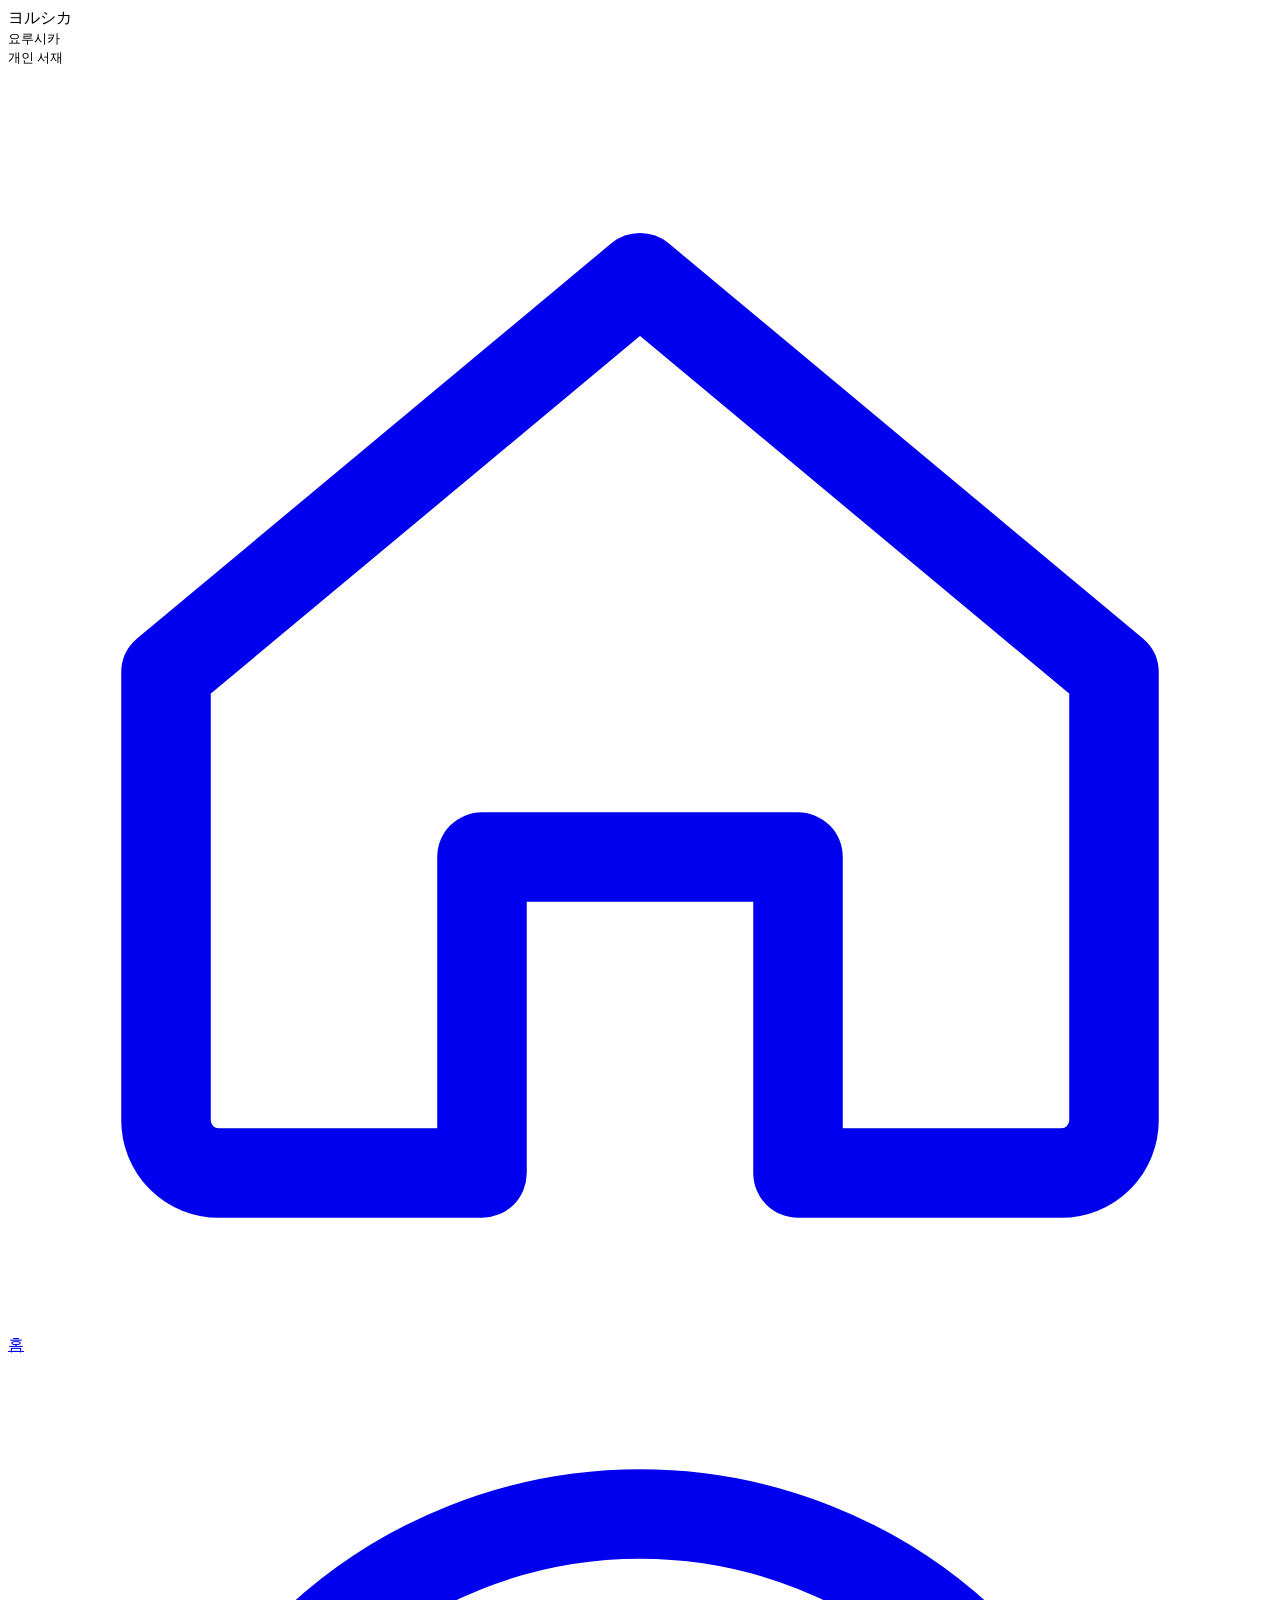
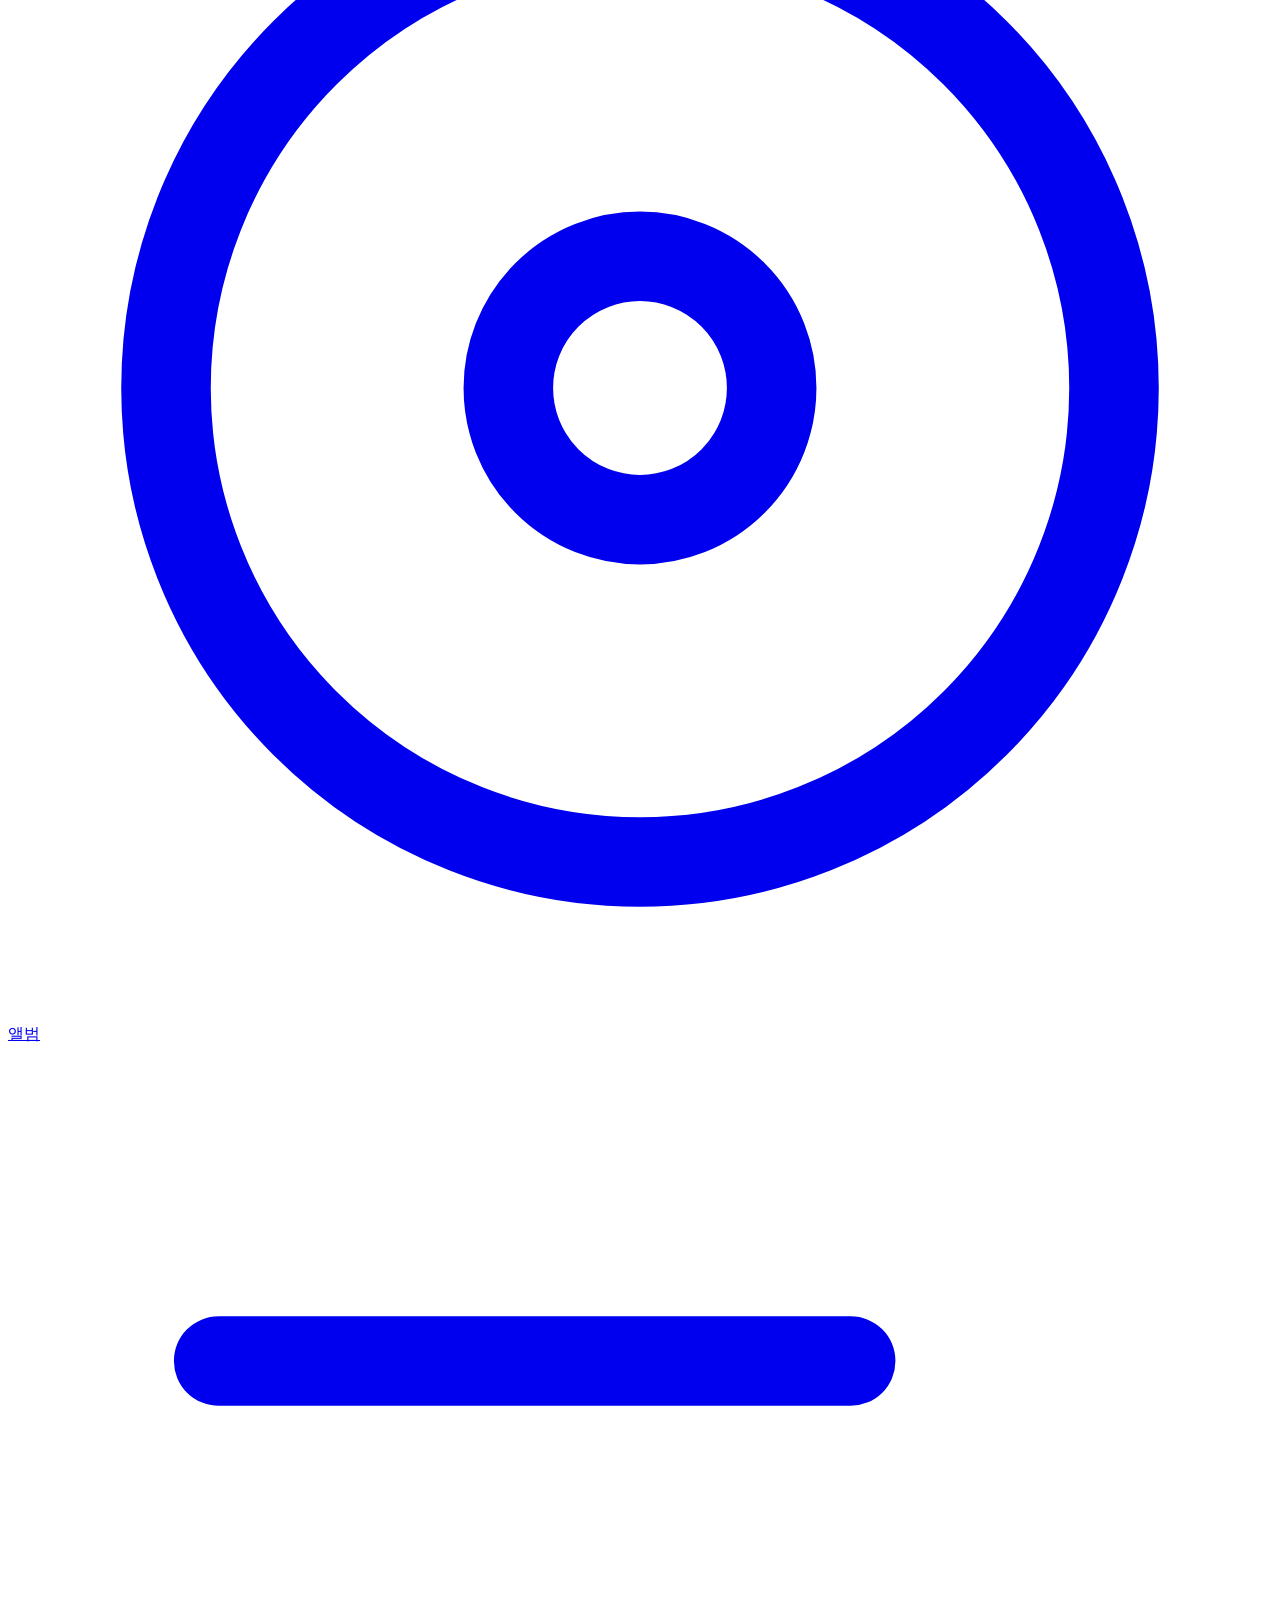
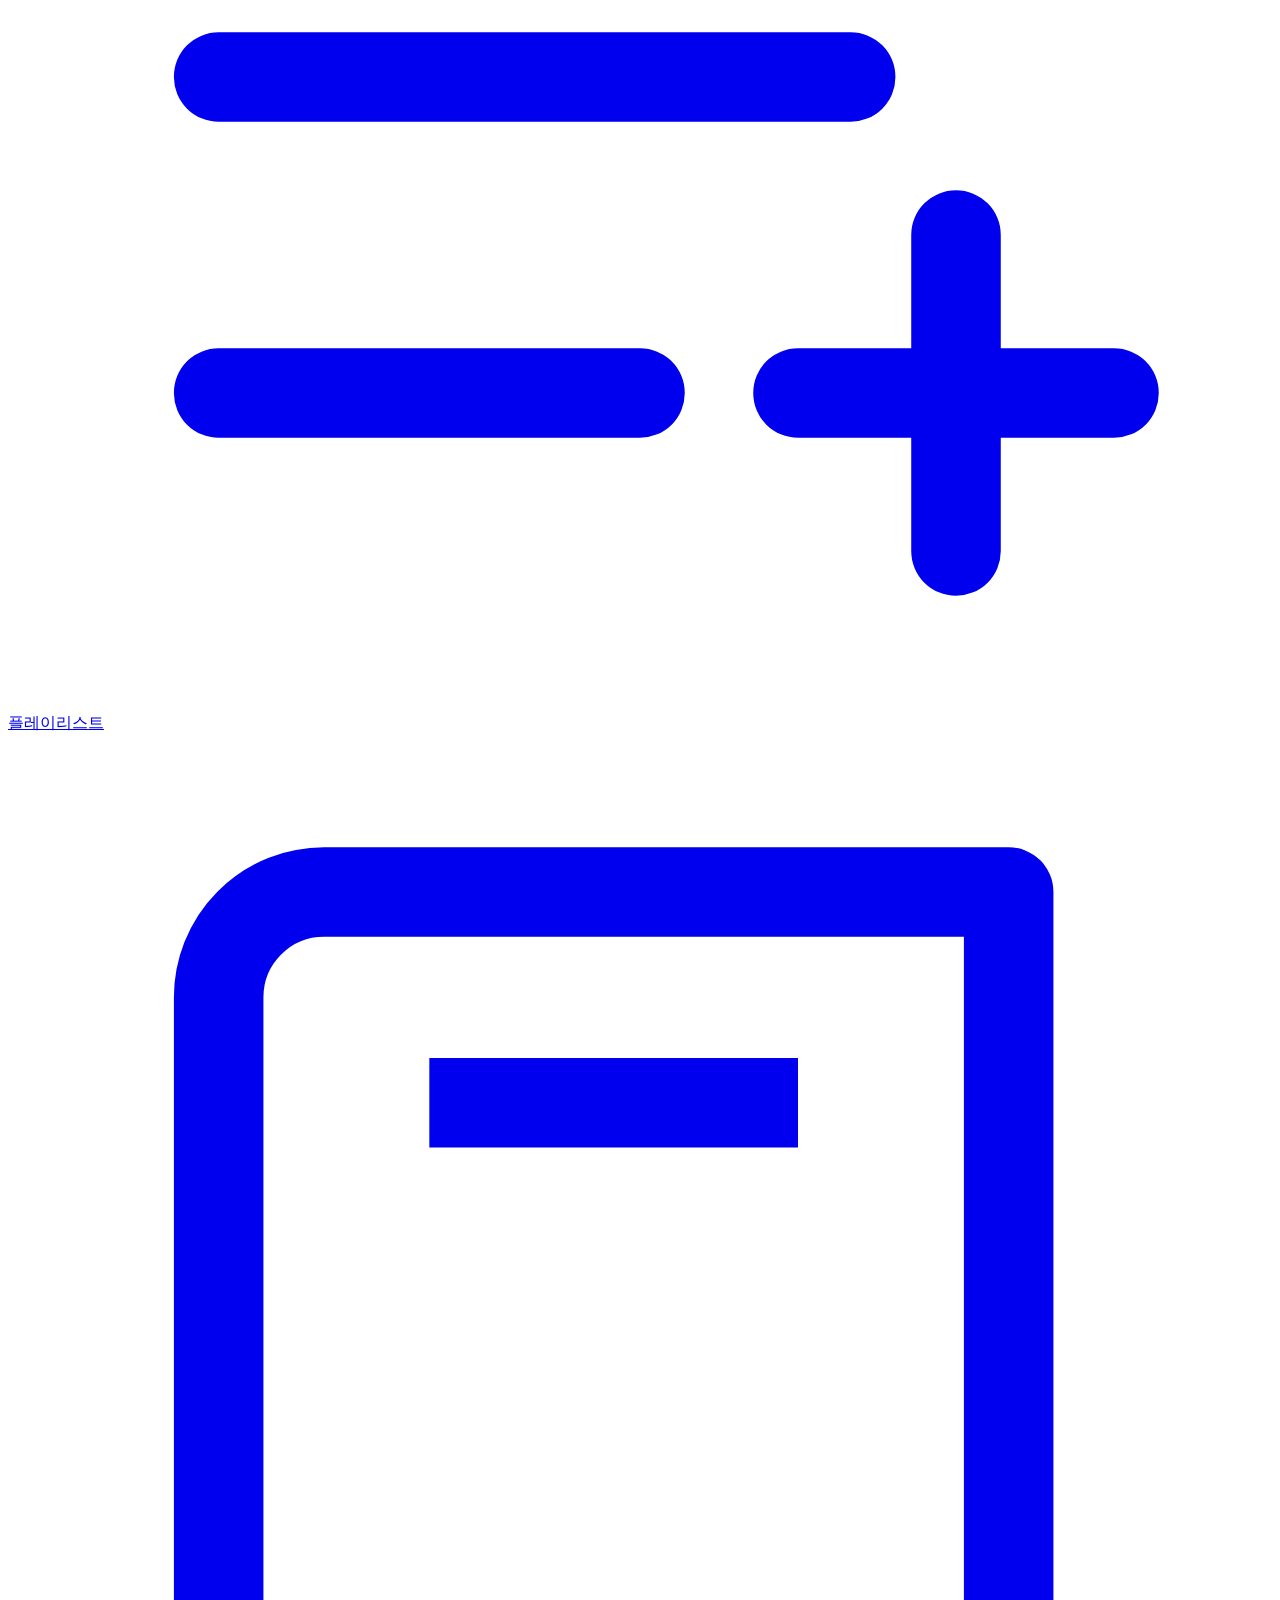
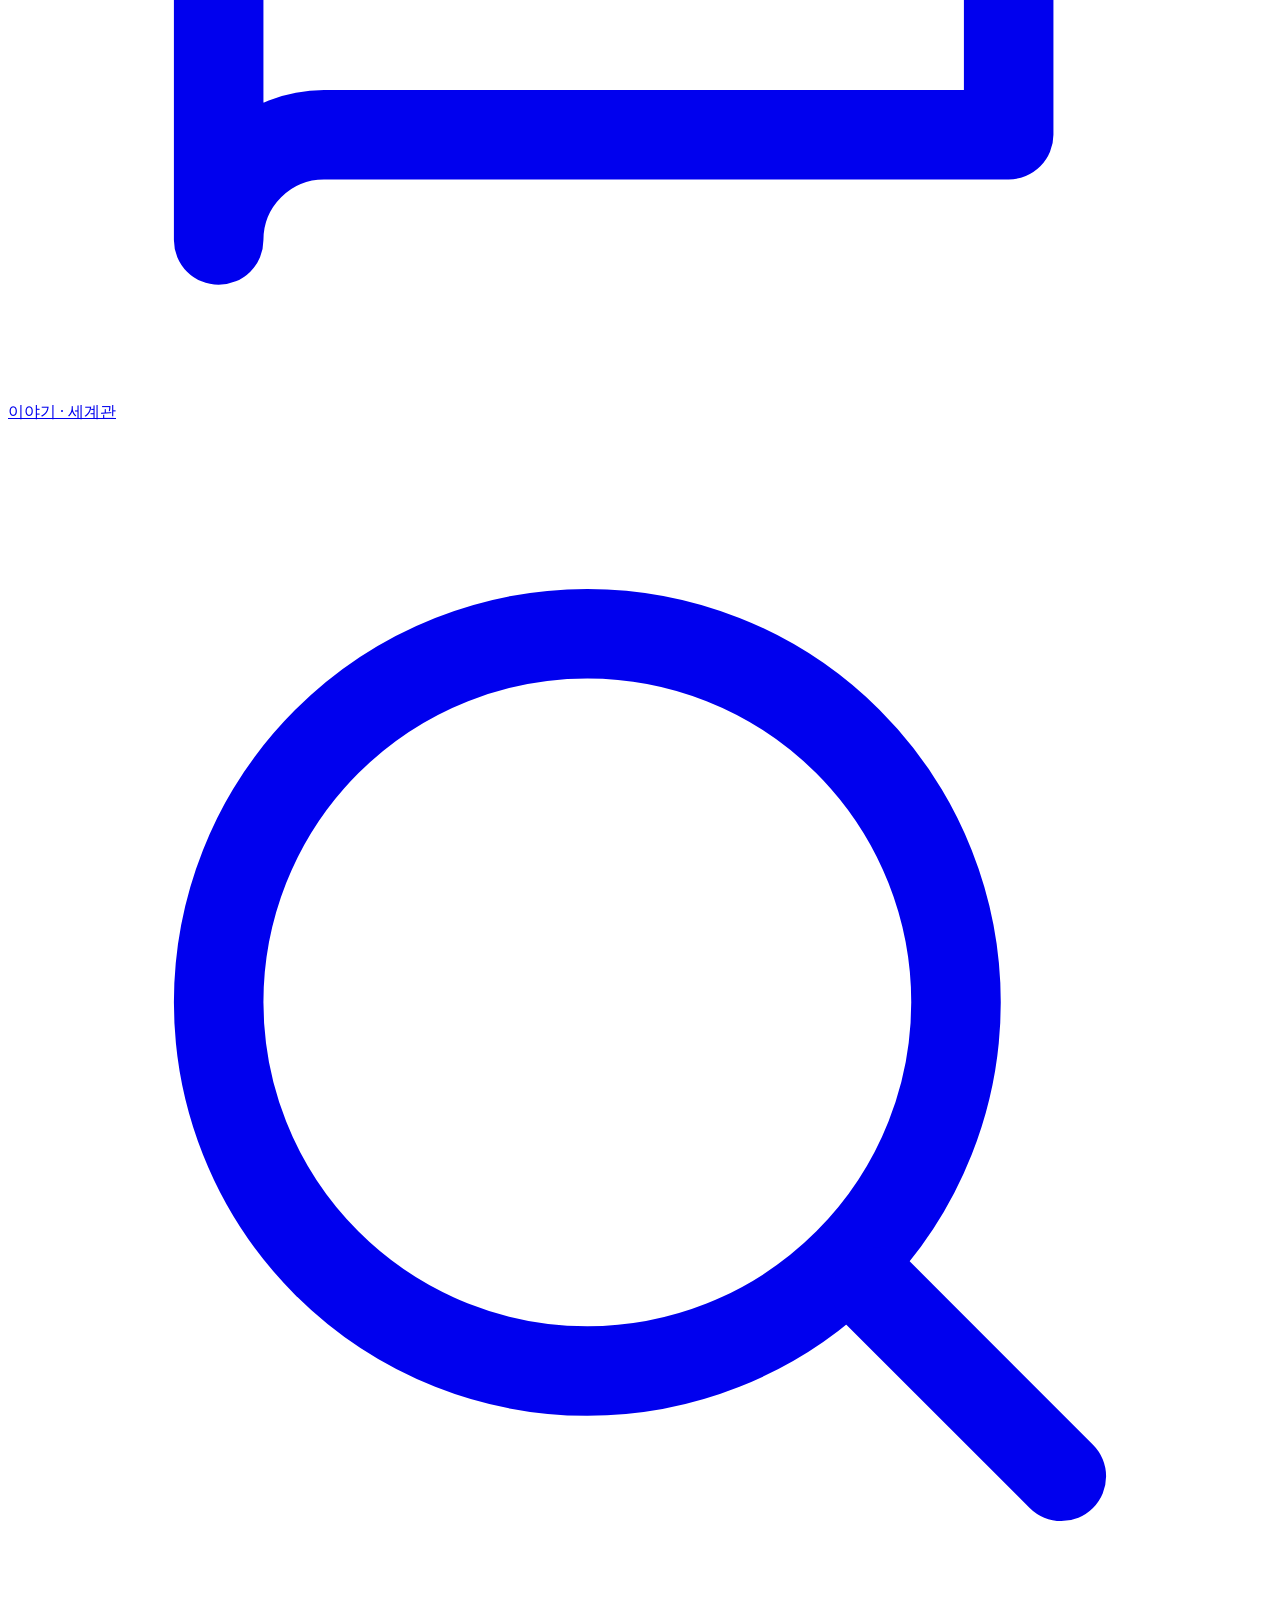
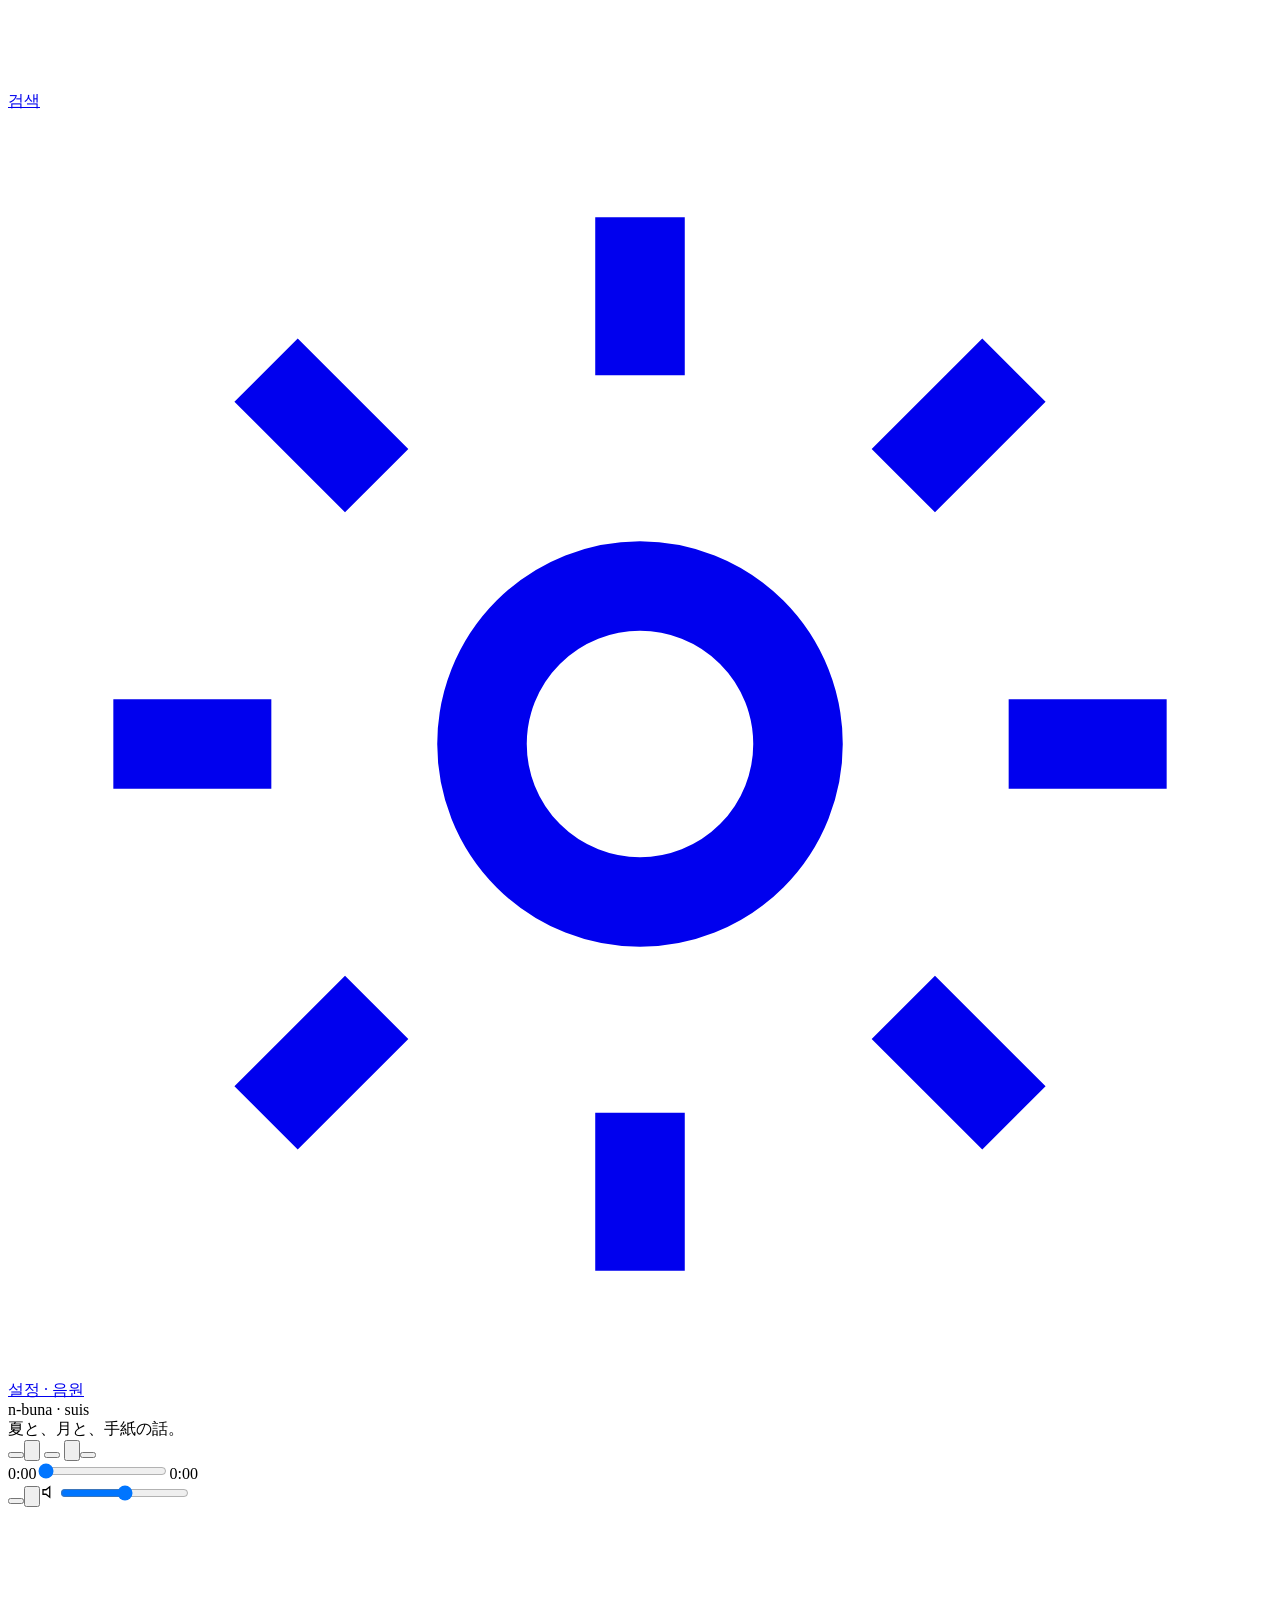
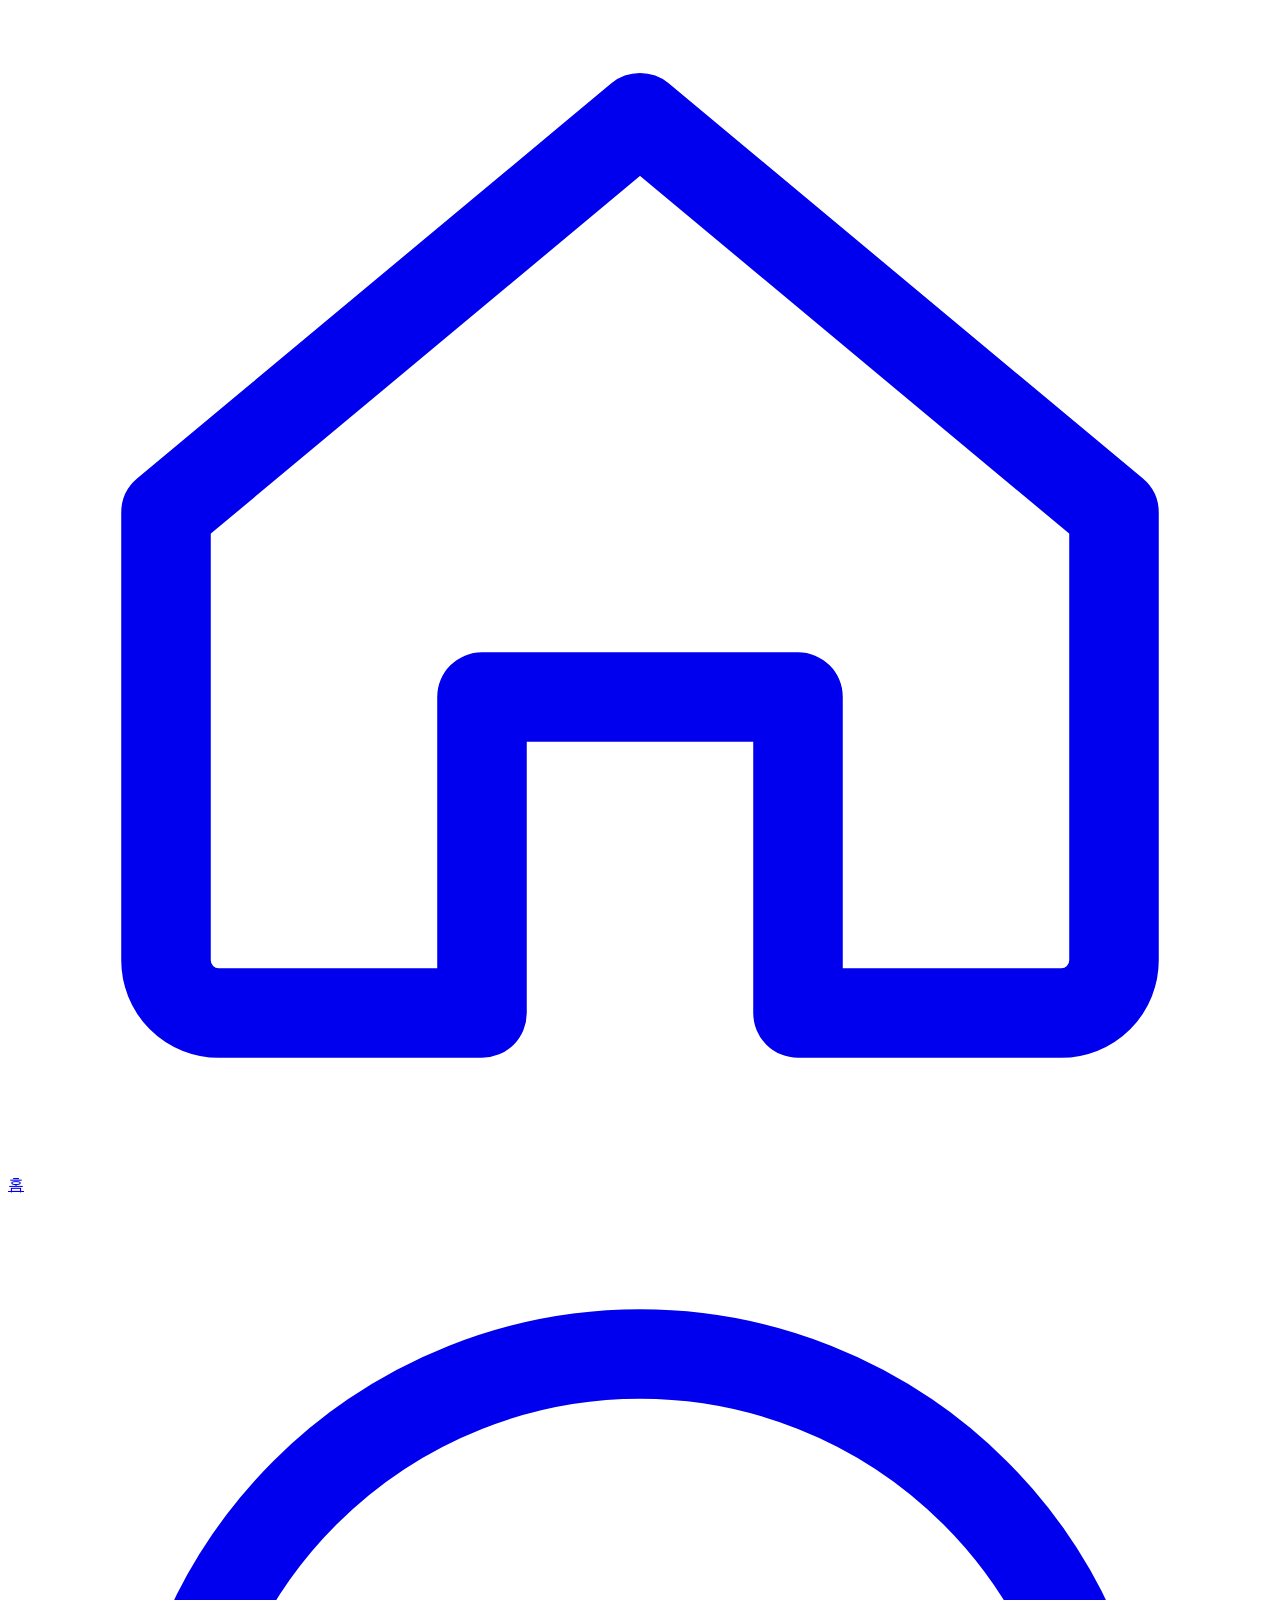
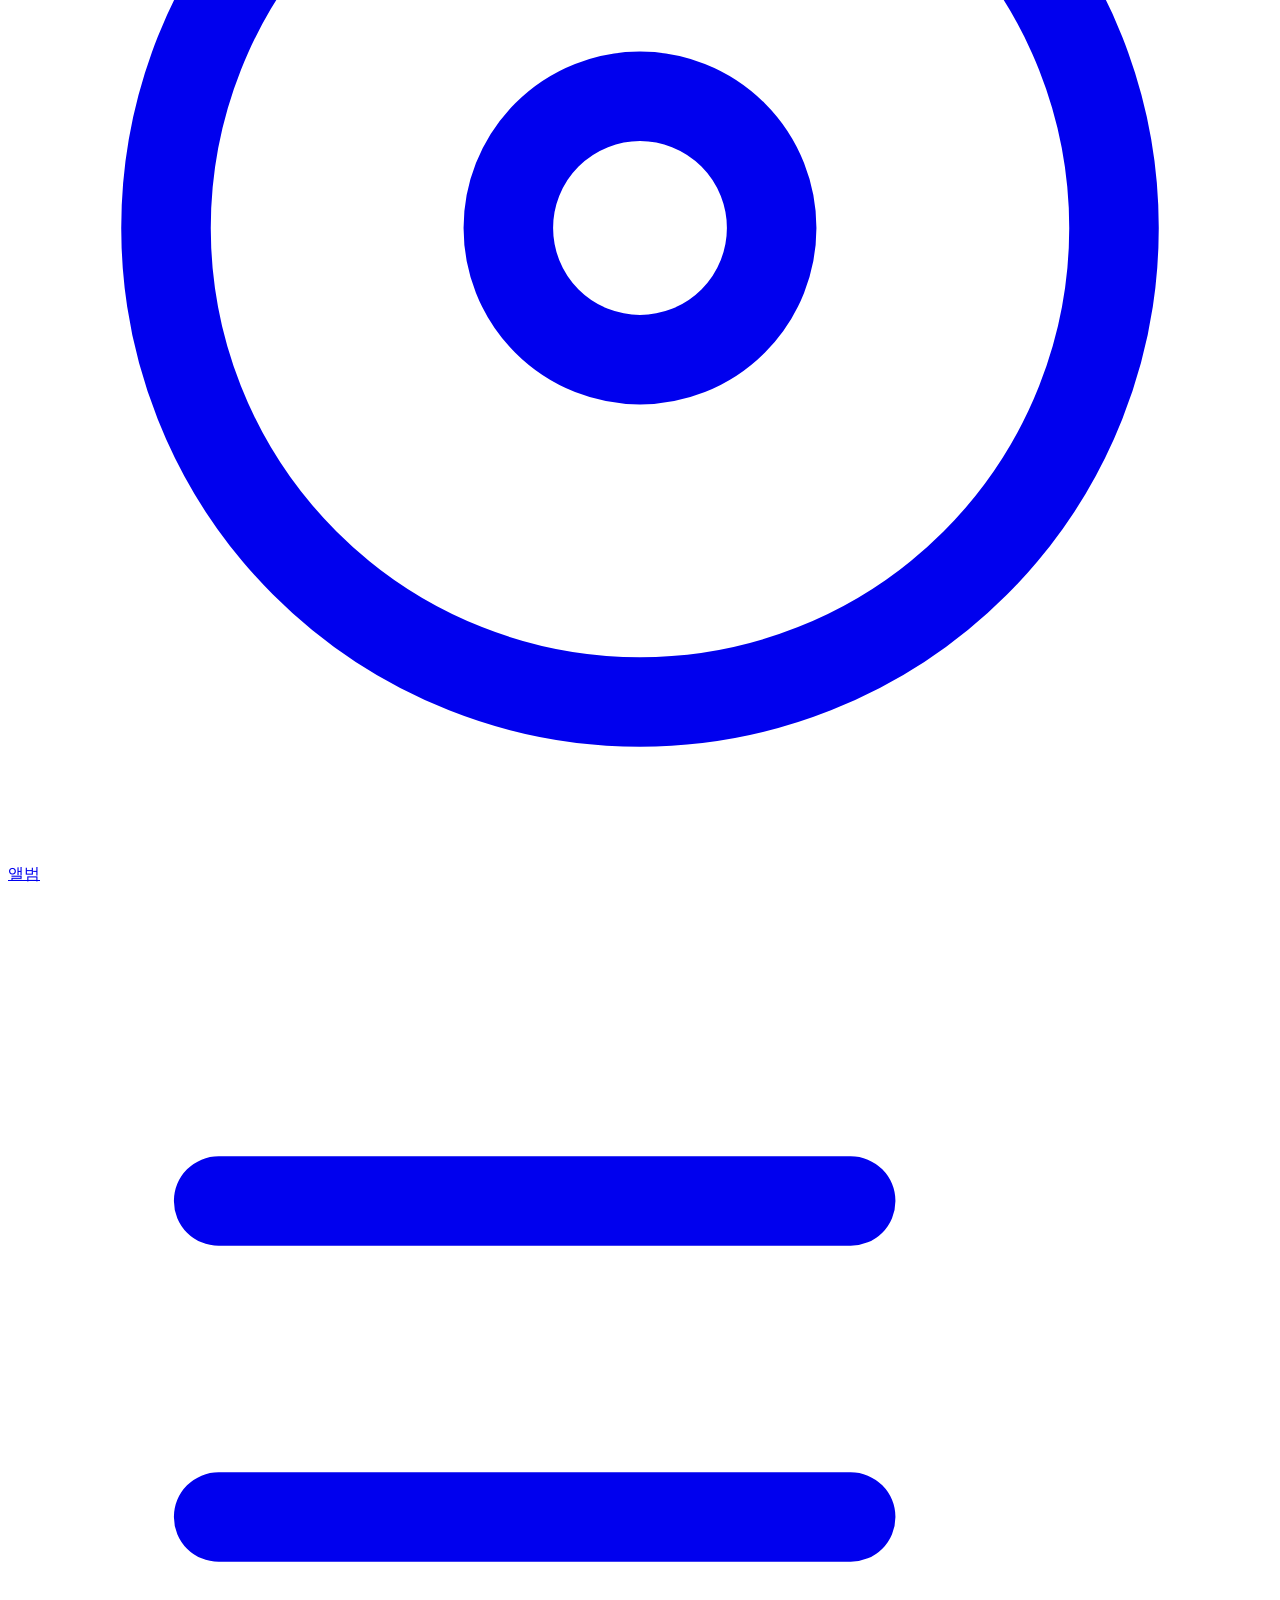
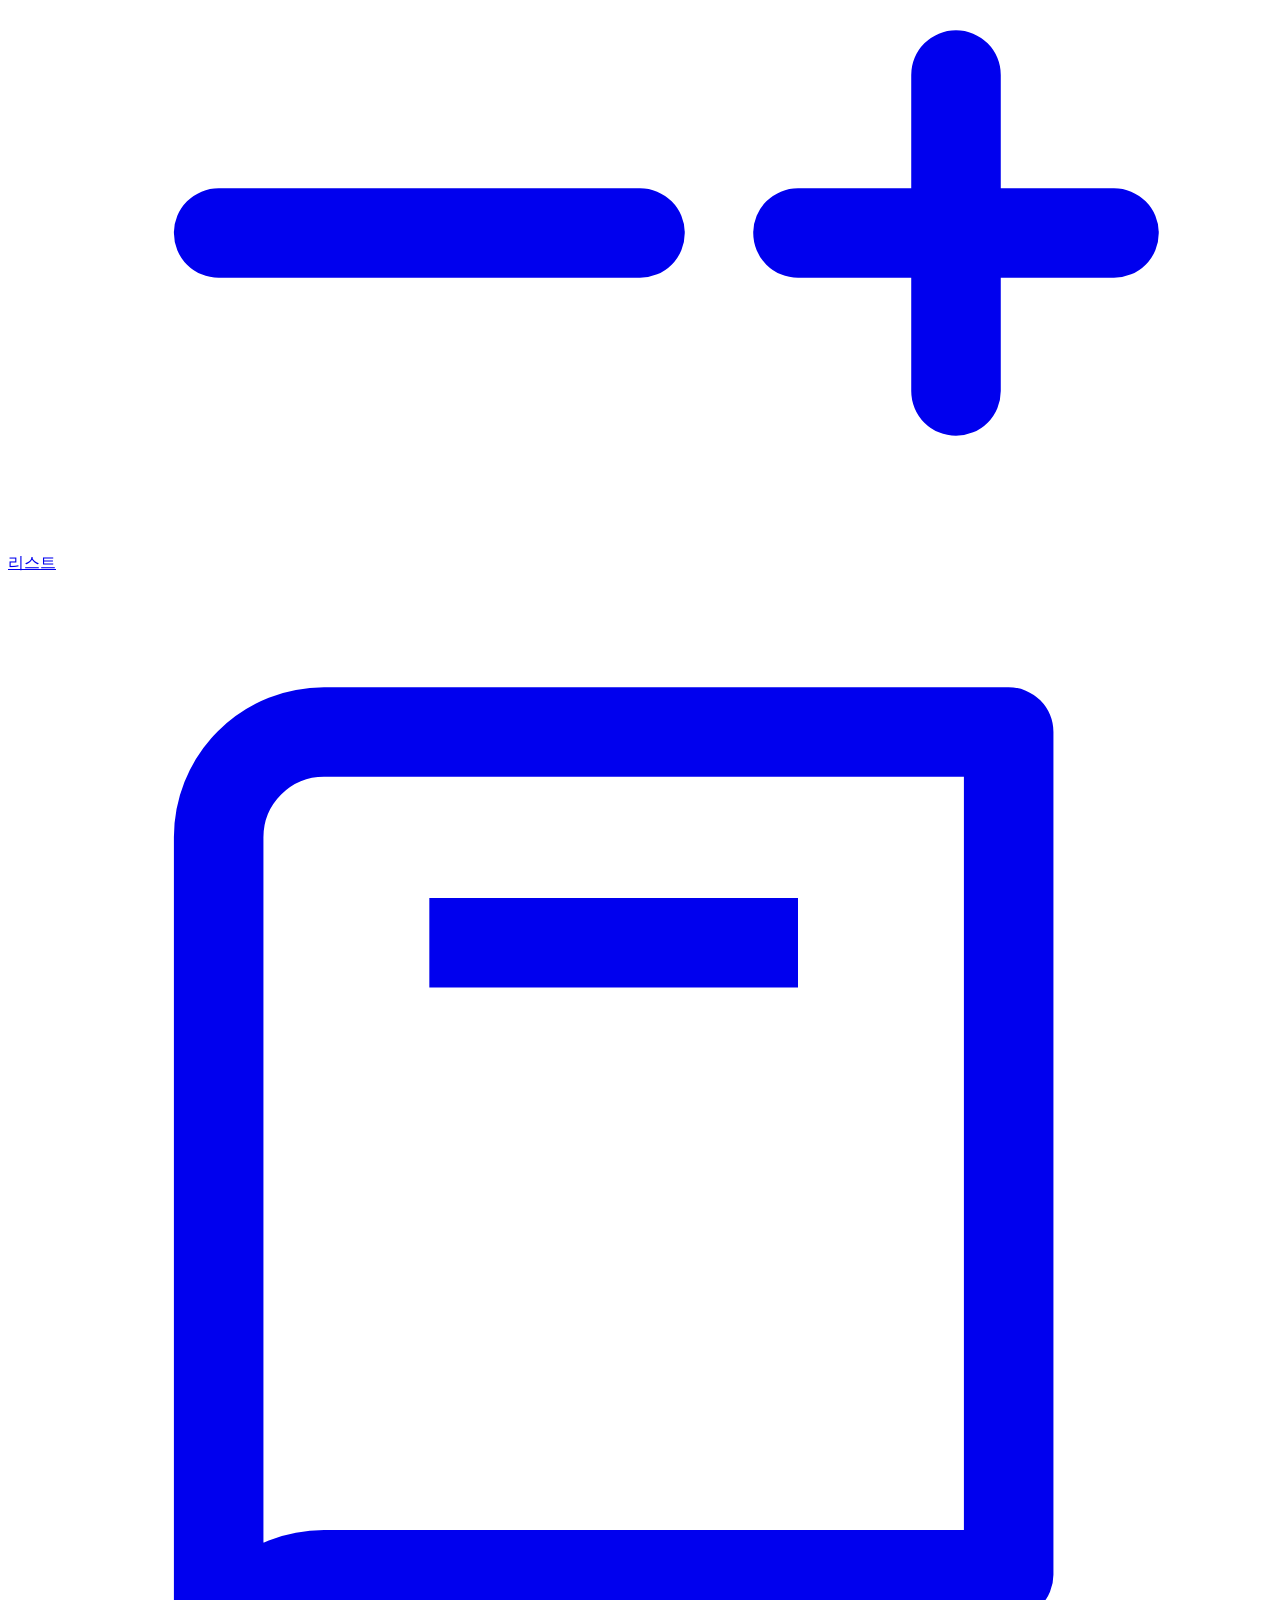
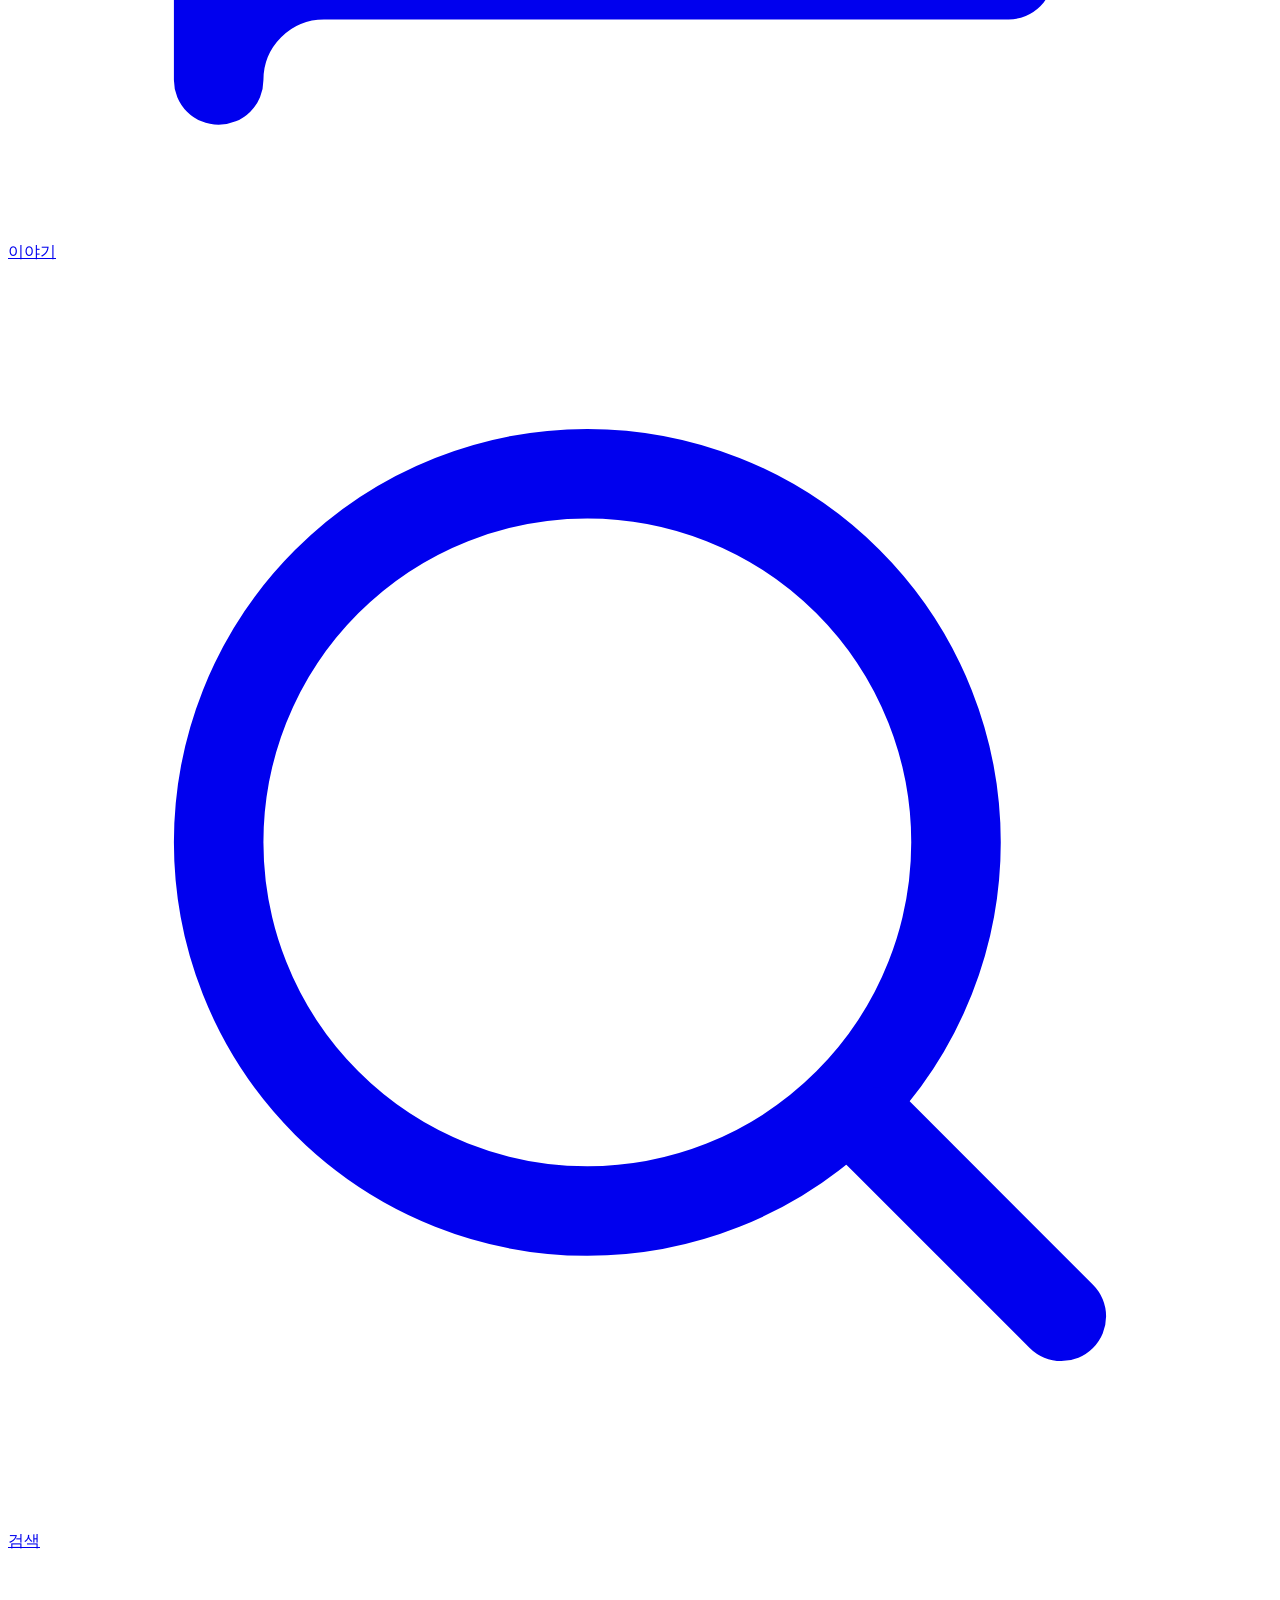
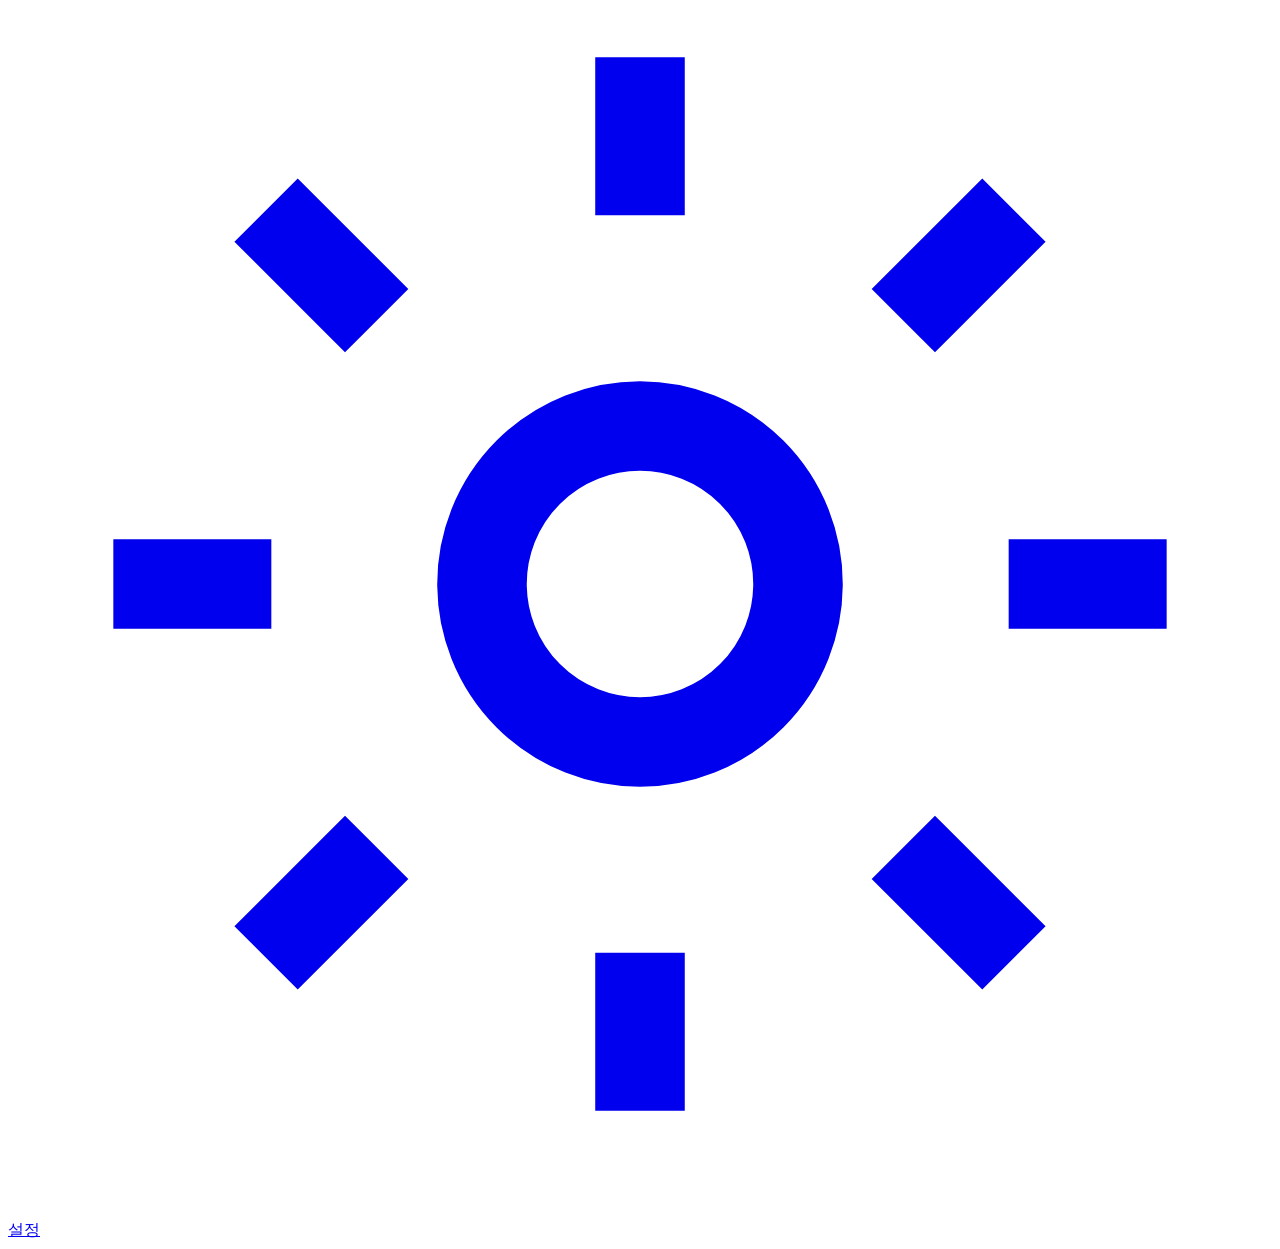
==== src/shell.html @ 055bd558 "요루시카 서재: 웹앱 + 안드로이드 앱 + APK 자동 빌드 - docs/: 웹앱(PWA) — 앨범·가사·싱크·이야기·플레이리스트·신곡 자동 추가·제목 자동 번역 - android" ====
<!DOCTYPE html>
<html lang="ko" data-mode="day">
<head>
<meta charset="utf-8">
<meta name="viewport" content="width=device-width,initial-scale=1,viewport-fit=cover">
<meta name="theme-color" content="#f7f4ec">
<meta name="mobile-web-app-capable" content="yes">
<meta name="apple-mobile-web-app-capable" content="yes">
<title>夜しか — 요루시카 서재</title>
<link rel="manifest" href="manifest.webmanifest">
<link rel="icon" href="icon-192.png">
<link rel="preconnect" href="https://fonts.googleapis.com"><link rel="preconnect" href="https://fonts.gstatic.com" crossorigin>
<link href="https://fonts.googleapis.com/css2?family=Shippori+Mincho:wght@400;600;800&family=Gowun+Batang:wght@400;700&family=Noto+Sans+KR:wght@400;500;700&display=swap" rel="stylesheet">
<style>/*CSS*/</style>
</head>
<body>
<div id="sky"></div>
<div id="app">
  <aside id="side">
    <div class="brand"><div class="v">ヨルシカ</div><small>요루시카<br>개인 서재</small></div>
    <a class="nav" data-nav="home" href="#/home"><svg viewBox="0 0 24 24" fill="none" stroke="currentColor" stroke-width="1.7" stroke-linejoin="round"><path d="M3 11.5 12 4l9 7.5V20a1 1 0 0 1-1 1h-5v-6h-6v6H4a1 1 0 0 1-1-1z"/></svg>홈</a>
    <a class="nav" data-nav="albums" href="#/albums"><svg viewBox="0 0 24 24" fill="none" stroke="currentColor" stroke-width="1.7"><circle cx="12" cy="12" r="9"/><circle cx="12" cy="12" r="2.5"/></svg>앨범</a>
    <a class="nav" data-nav="playlists" href="#/playlists"><svg viewBox="0 0 24 24" fill="none" stroke="currentColor" stroke-width="1.7" stroke-linecap="round"><path d="M4 6h12M4 12h12M4 18h8M18 15v6m-3-3h6"/></svg>플레이리스트</a>
    <a class="nav" data-nav="story" href="#/story"><svg viewBox="0 0 24 24" fill="none" stroke="currentColor" stroke-width="1.7" stroke-linejoin="round"><path d="M4 5a2 2 0 0 1 2-2h13v16H6a2 2 0 0 0-2 2zM4 5v16M8 7h7"/></svg>이야기 · 세계관</a>
    <a class="nav" data-nav="search" href="#/search"><svg viewBox="0 0 24 24" fill="none" stroke="currentColor" stroke-width="1.7" stroke-linecap="round"><circle cx="11" cy="11" r="7"/><path d="m20 20-3.5-3.5"/></svg>검색</a>
    <a class="nav" data-nav="settings" href="#/settings"><svg viewBox="0 0 24 24" fill="none" stroke="currentColor" stroke-width="1.7"><circle cx="12" cy="12" r="3"/><path d="M12 2v3M12 19v3M2 12h3M19 12h3M4.9 4.9l2.1 2.1M17 17l2.1 2.1M4.9 19.1 7 17M17 7l2.1-2.1"/></svg>설정 · 음원</a>
    <div class="side-foot">n-buna · suis<br>夏と、月と、手紙の話。</div>
  </aside>
  <main id="main"></main>
</div>

<div id="player">
  <div class="now" id="pNow"></div>
  <div class="ctr">
    <div class="b"><button class="ibtn hide-m" id="pShuf" data-act="shuf" title="셔플"></button><button class="ibtn hide-m" data-act="prev" title="이전"><svg viewBox="0 0 24 24" fill="currentColor"><path d="M6 5h2v14H6zM19 5 9 12l10 7z"/></svg></button>
      <button class="play" id="pPlay" data-act="toggle" title="재생/일시정지"></button>
      <button class="ibtn" data-act="next" title="다음"><svg viewBox="0 0 24 24" fill="currentColor"><path d="M16 5h2v14h-2zM5 5l10 7-10 7z"/></svg></button><button class="ibtn hide-m" id="pRep" data-act="rep" title="반복"></button></div>
    <div class="seek"><span id="tCur">0:00</span><input type="range" id="seek" min="0" max="1000" value="0"><span id="tDur">0:00</span></div>
  </div>
  <div class="rgt"><button class="ibtn" id="themeBtn" data-act="theme" title="낮/밤"></button><button class="ibtn" data-act="opennp" title="가사 보기"><svg viewBox="0 0 24 24" fill="none" stroke="currentColor" stroke-width="1.7" stroke-linecap="round"><path d="M4 6h16M4 11h10M4 16h16M4 21h7"/></svg></button><svg viewBox="0 0 24 24" width="18" fill="none" stroke="currentColor" stroke-width="1.7" style="color:var(--ink3)"><path d="M4 9v6h4l5 4V5L8 9z"/></svg><input type="range" id="vol" class="vol" min="0" max="1" step="0.01"></div>
  <div class="mprog" id="mprog"><i></i></div>
</div>

<nav id="tabs">
  <a class="nav" data-nav="home" href="#/home"><svg viewBox="0 0 24 24" fill="none" stroke="currentColor" stroke-width="1.7" stroke-linejoin="round"><path d="M3 11.5 12 4l9 7.5V20a1 1 0 0 1-1 1h-5v-6h-6v6H4a1 1 0 0 1-1-1z"/></svg>홈</a>
  <a class="nav" data-nav="albums" href="#/albums"><svg viewBox="0 0 24 24" fill="none" stroke="currentColor" stroke-width="1.7"><circle cx="12" cy="12" r="9"/><circle cx="12" cy="12" r="2.5"/></svg>앨범</a>
  <a class="nav" data-nav="playlists" href="#/playlists"><svg viewBox="0 0 24 24" fill="none" stroke="currentColor" stroke-width="1.7" stroke-linecap="round"><path d="M4 6h12M4 12h12M4 18h8M18 15v6m-3-3h6"/></svg>리스트</a>
  <a class="nav" data-nav="story" href="#/story"><svg viewBox="0 0 24 24" fill="none" stroke="currentColor" stroke-width="1.7" stroke-linejoin="round"><path d="M4 5a2 2 0 0 1 2-2h13v16H6a2 2 0 0 0-2 2zM4 5v16M8 7h7"/></svg>이야기</a>
  <a class="nav" data-nav="search" href="#/search"><svg viewBox="0 0 24 24" fill="none" stroke="currentColor" stroke-width="1.7" stroke-linecap="round"><circle cx="11" cy="11" r="7"/><path d="m20 20-3.5-3.5"/></svg>검색</a>
  <a class="nav" data-nav="settings" href="#/settings"><svg viewBox="0 0 24 24" fill="none" stroke="currentColor" stroke-width="1.7"><circle cx="12" cy="12" r="3"/><path d="M12 2v3M12 19v3M2 12h3M19 12h3M4.9 4.9l2.1 2.1M17 17l2.1 2.1M4.9 19.1 7 17M17 7l2.1-2.1"/></svg>설정</a>
</nav>

<section id="np"></section>
<div id="modal"><div class="box"></div></div>
<div id="toast"></div>
<script>/*DATA*/</script>
<script>/*APP*/</script>
</body>
</html>
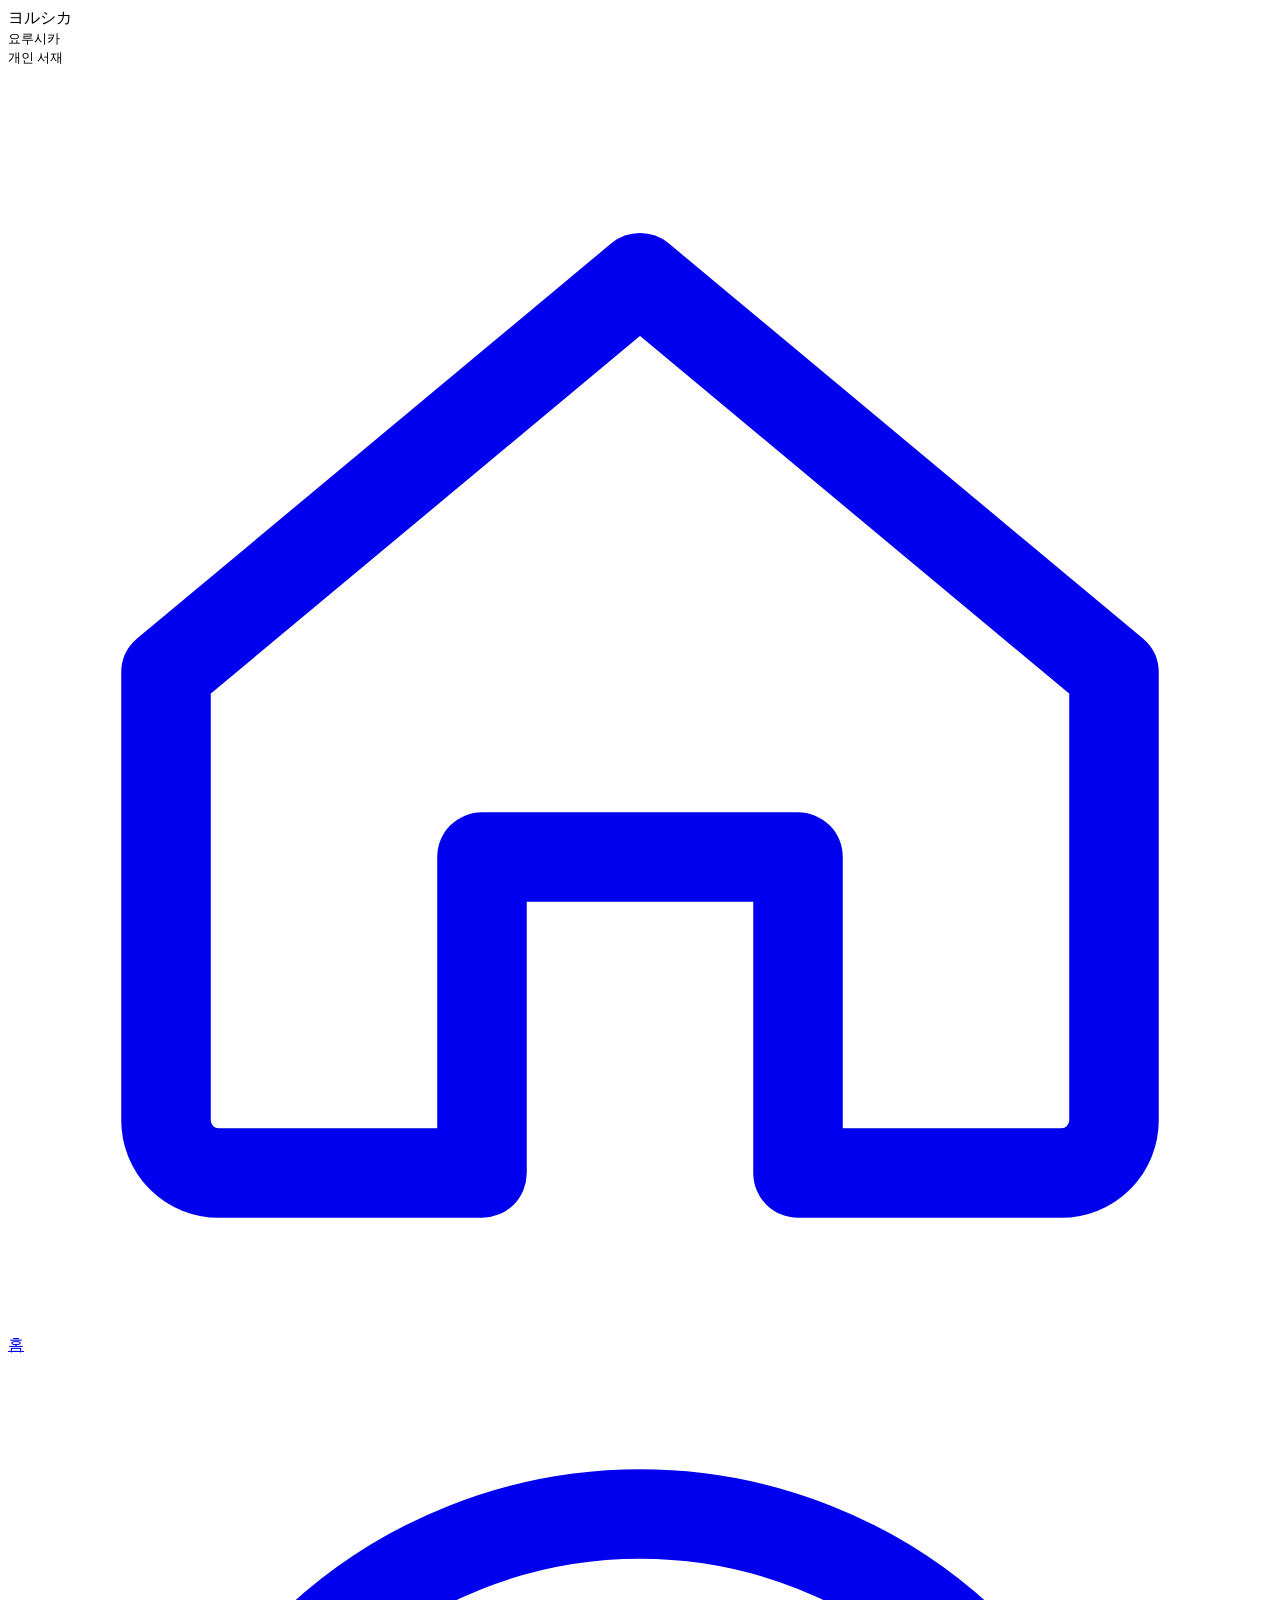
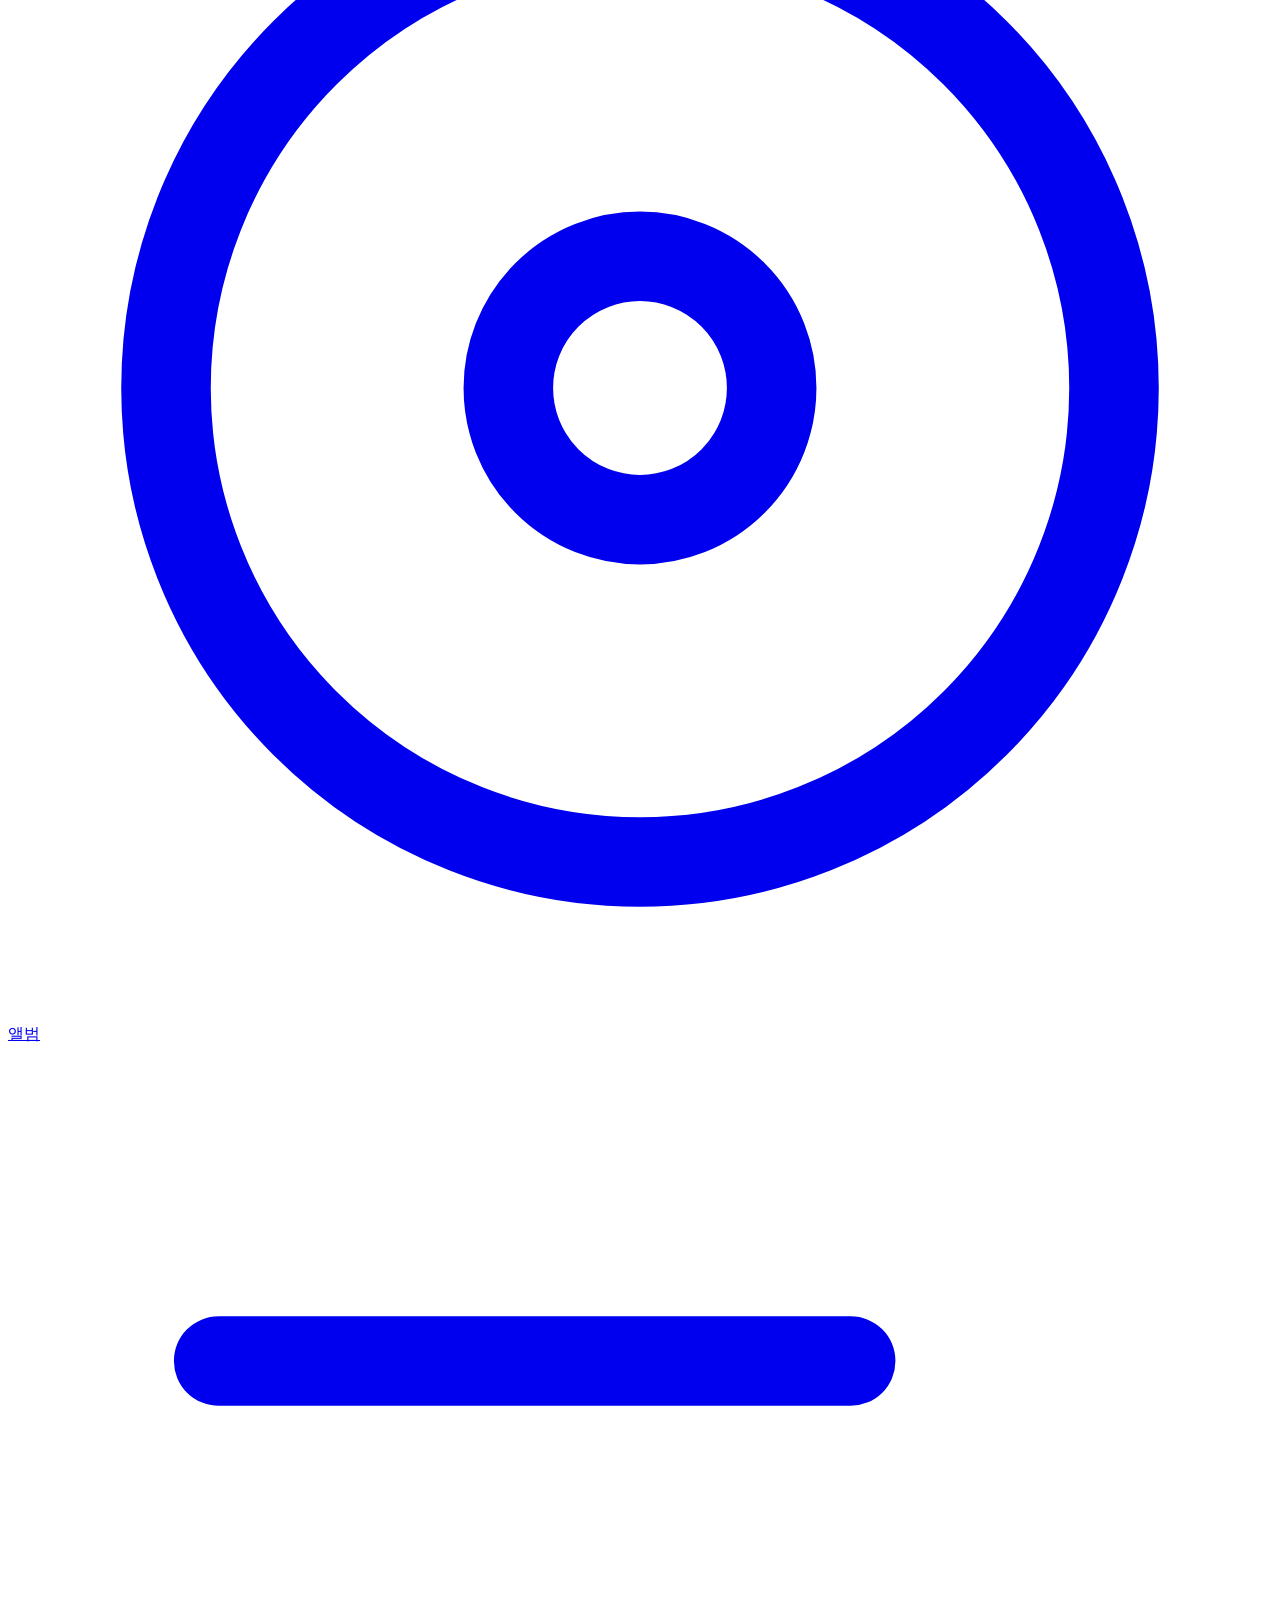
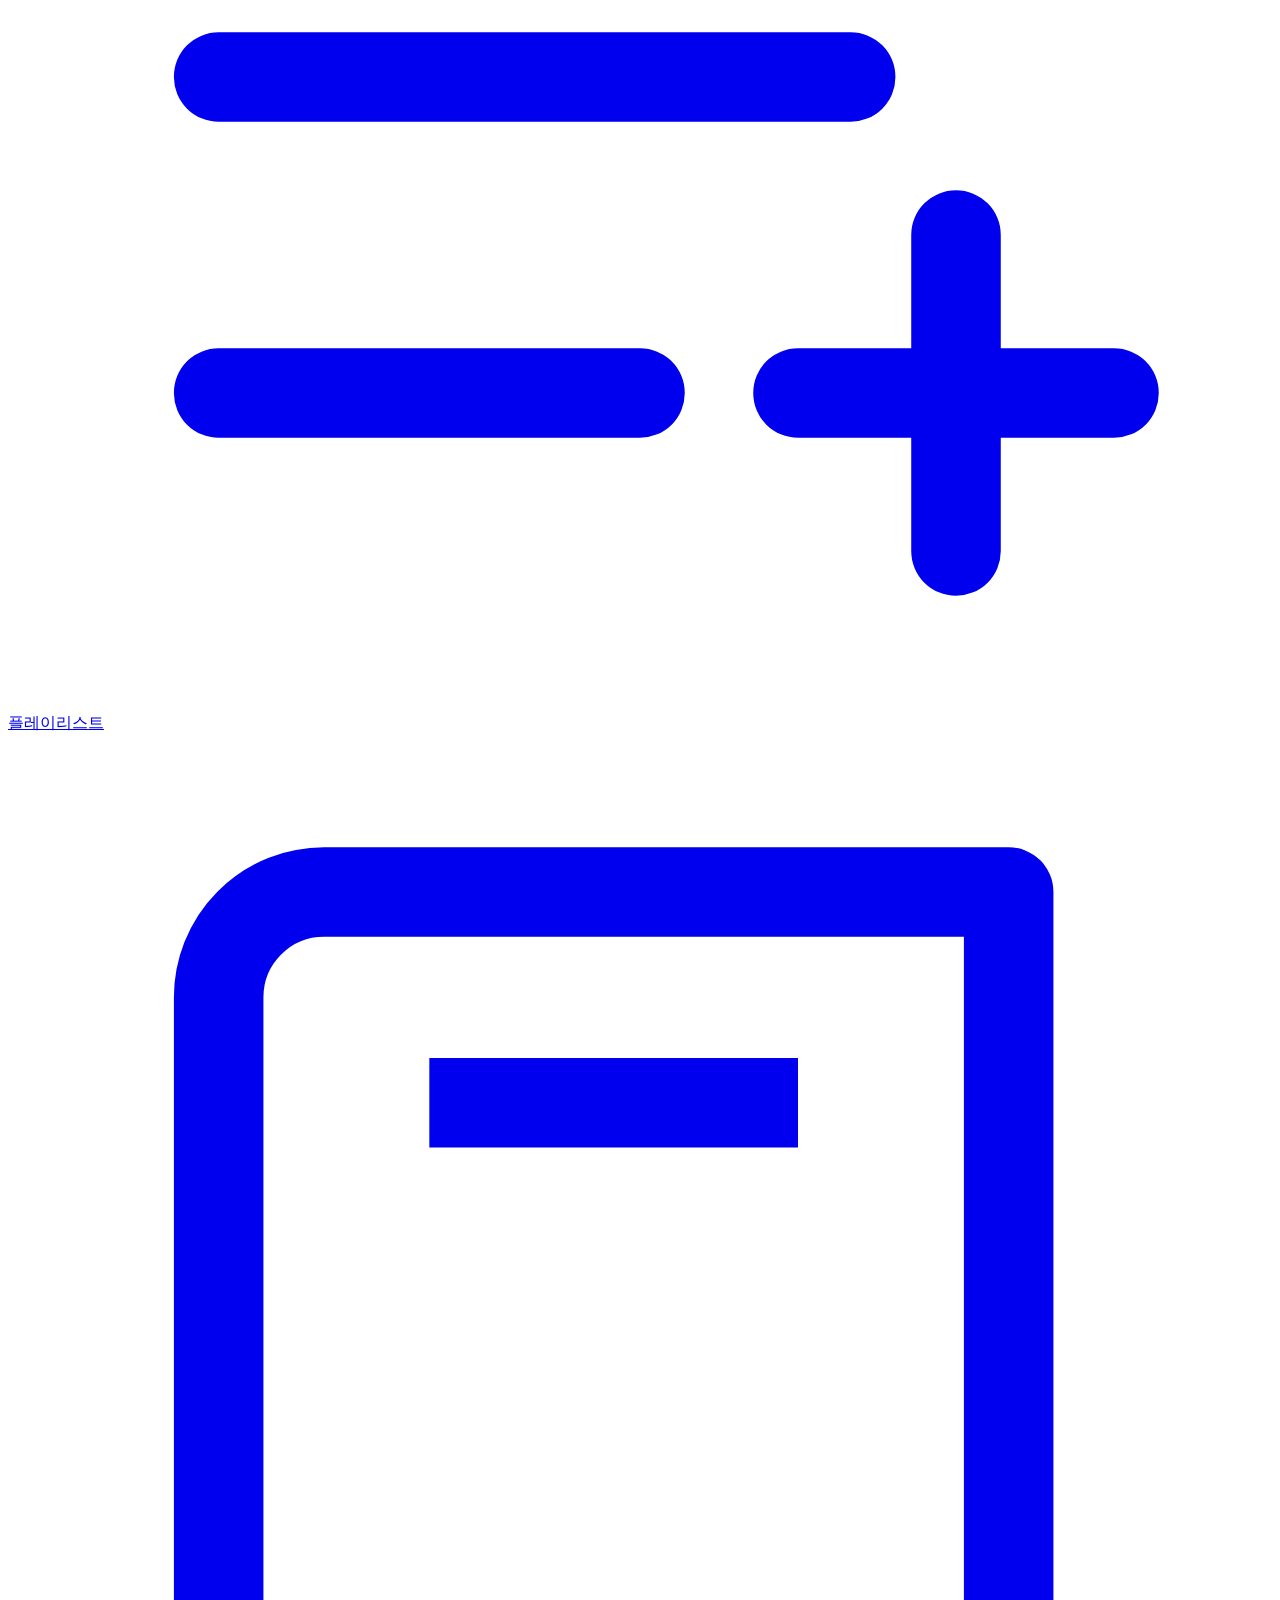
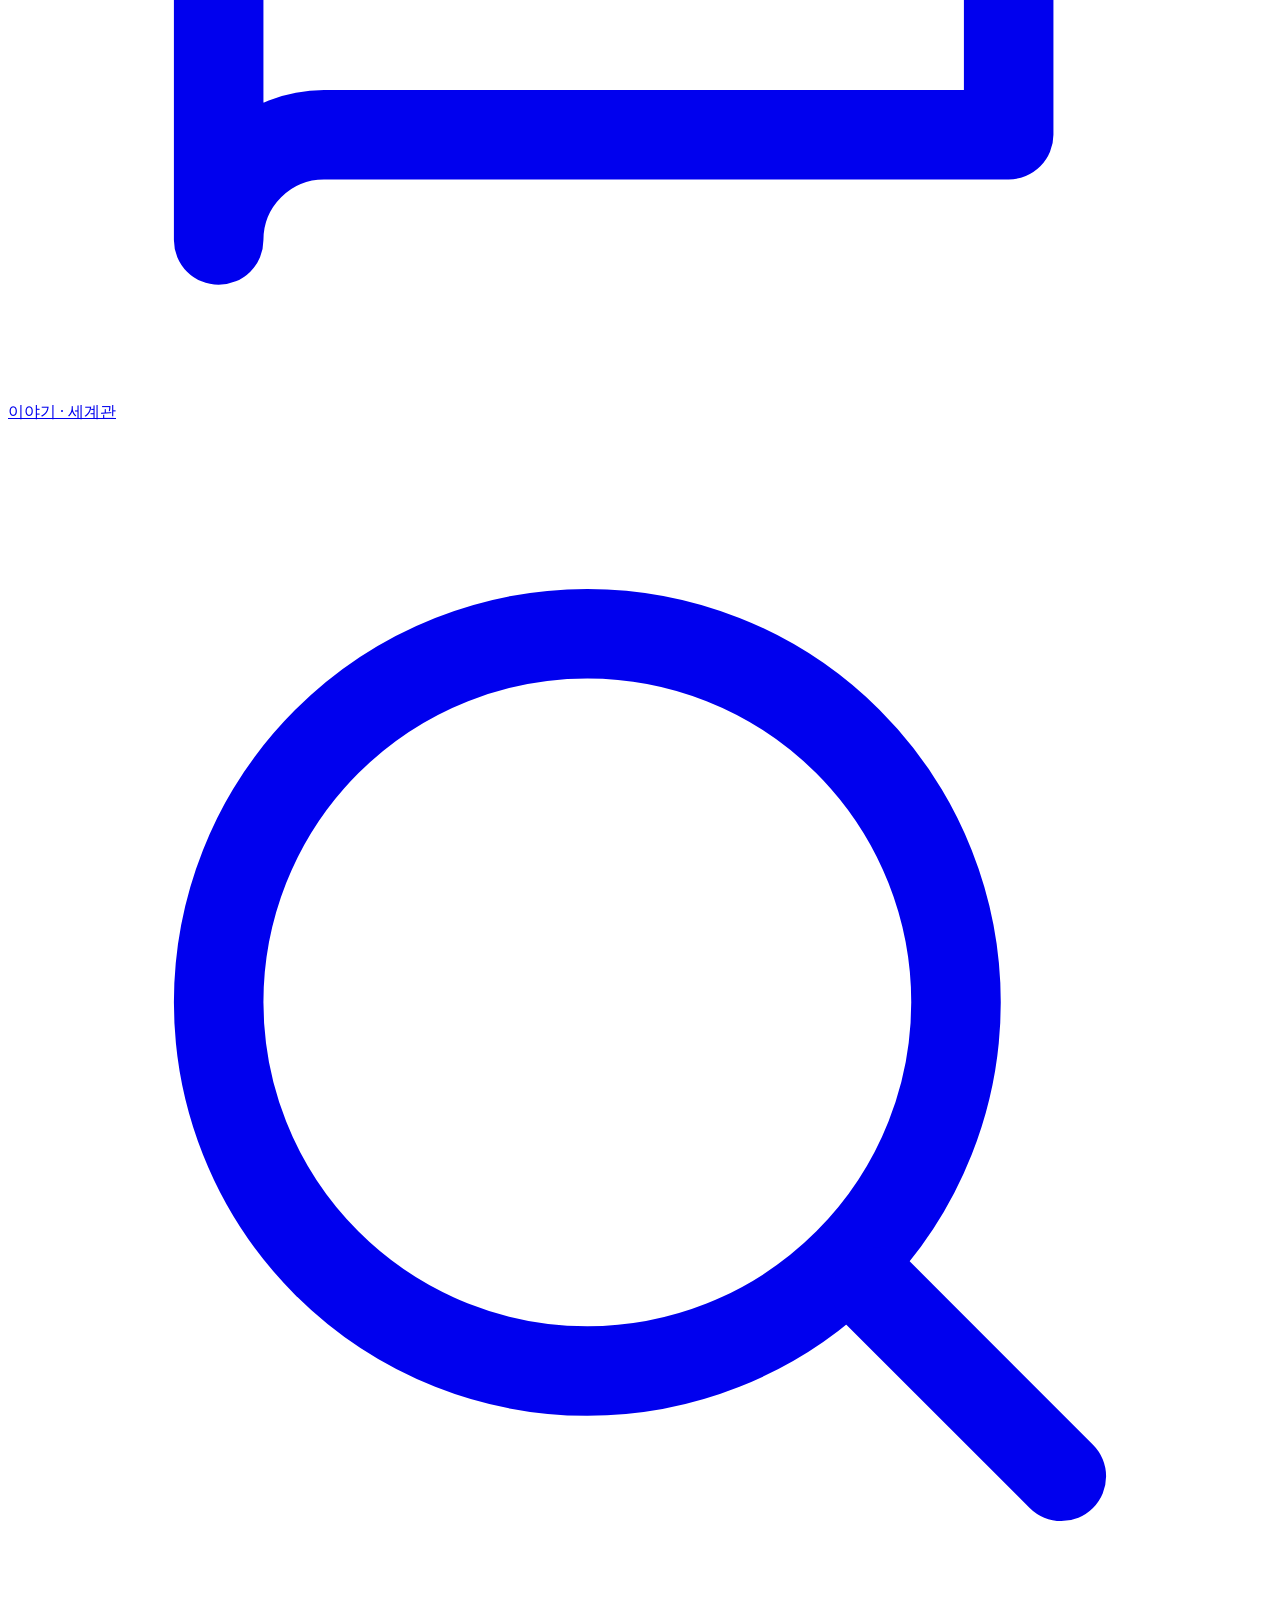
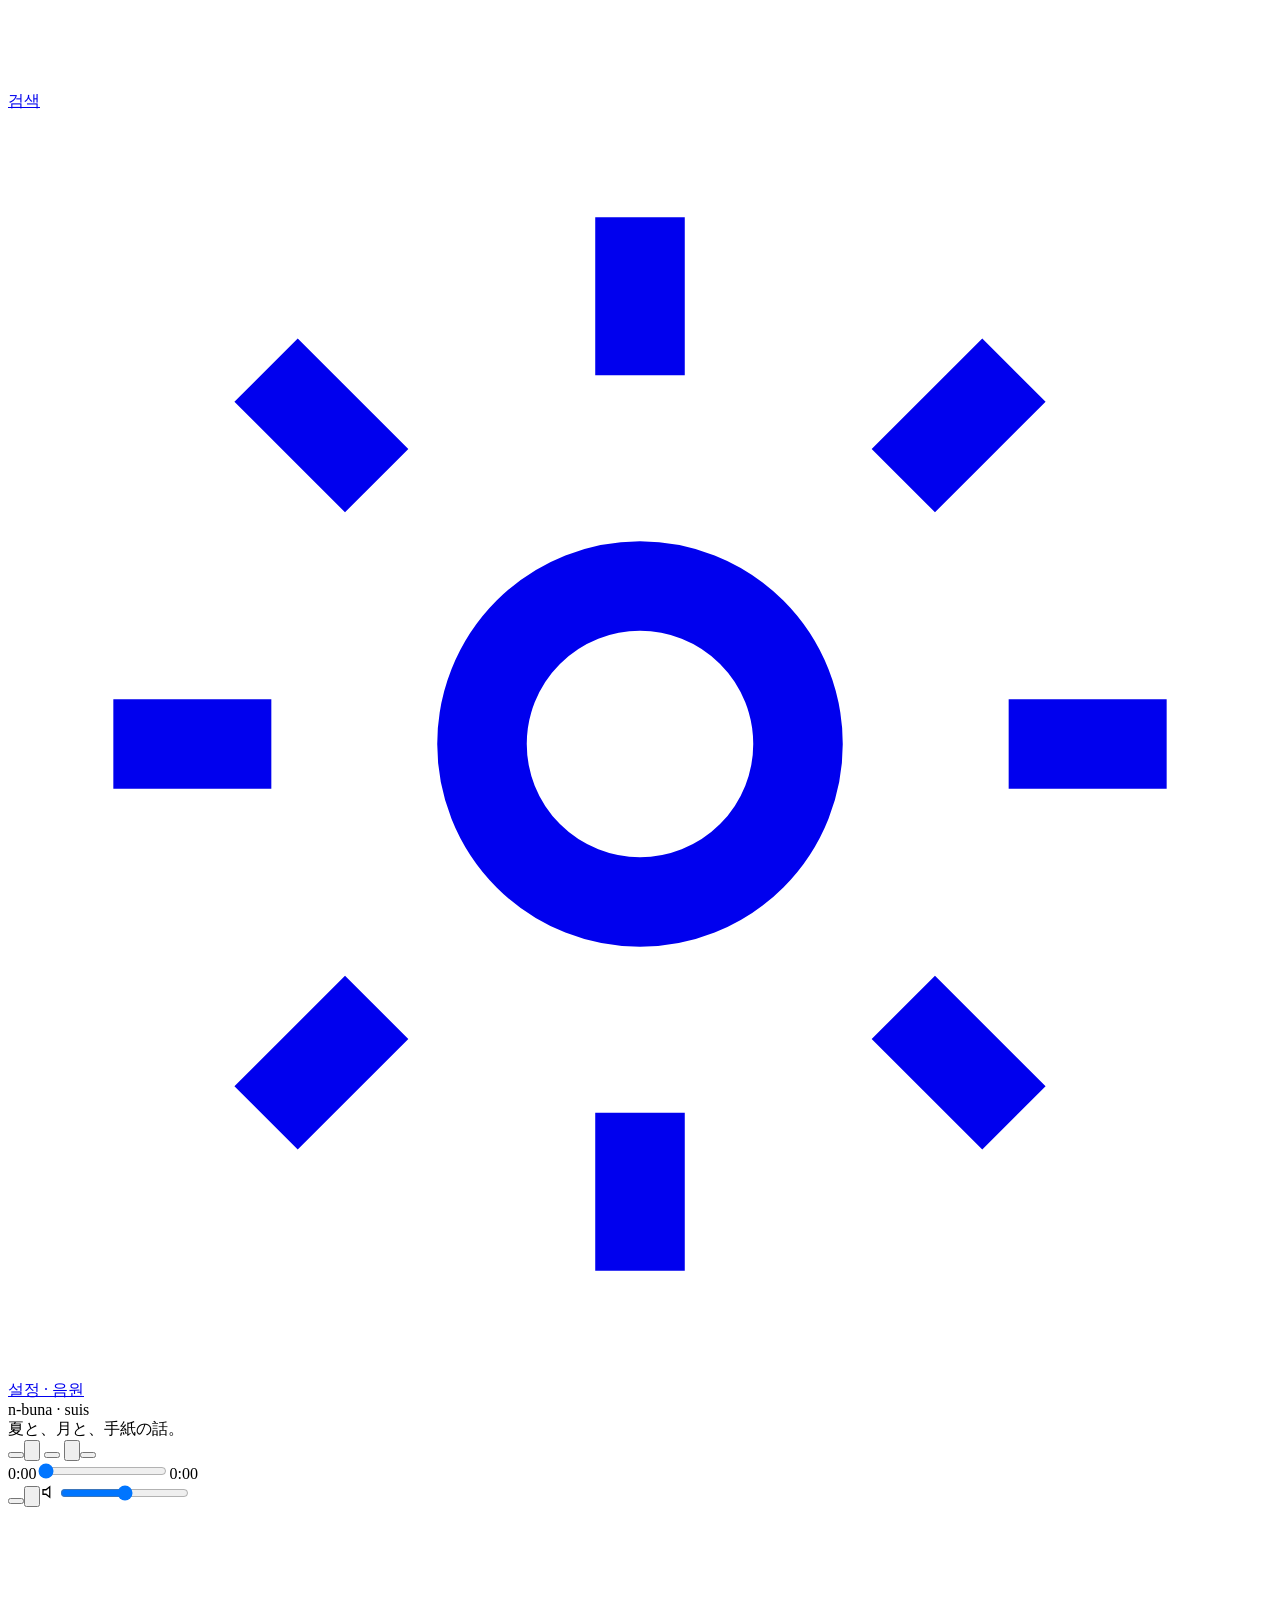
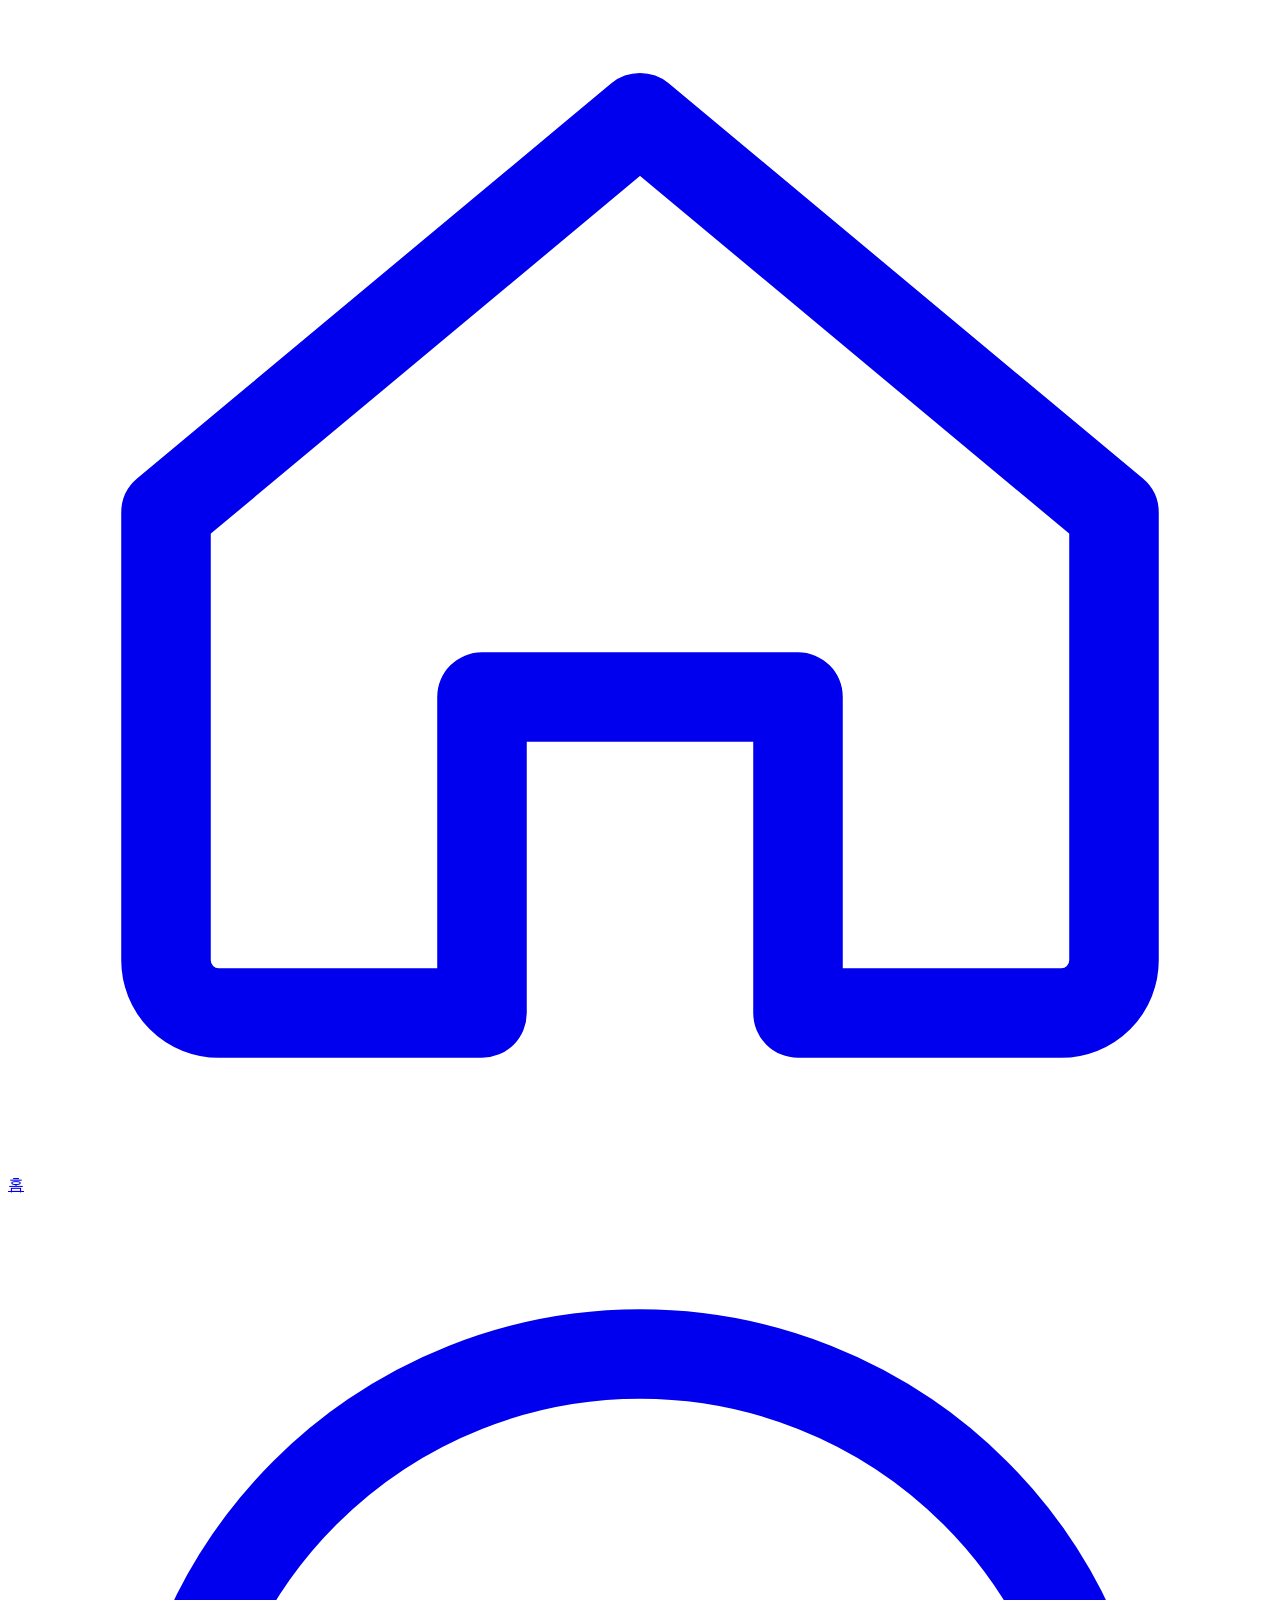
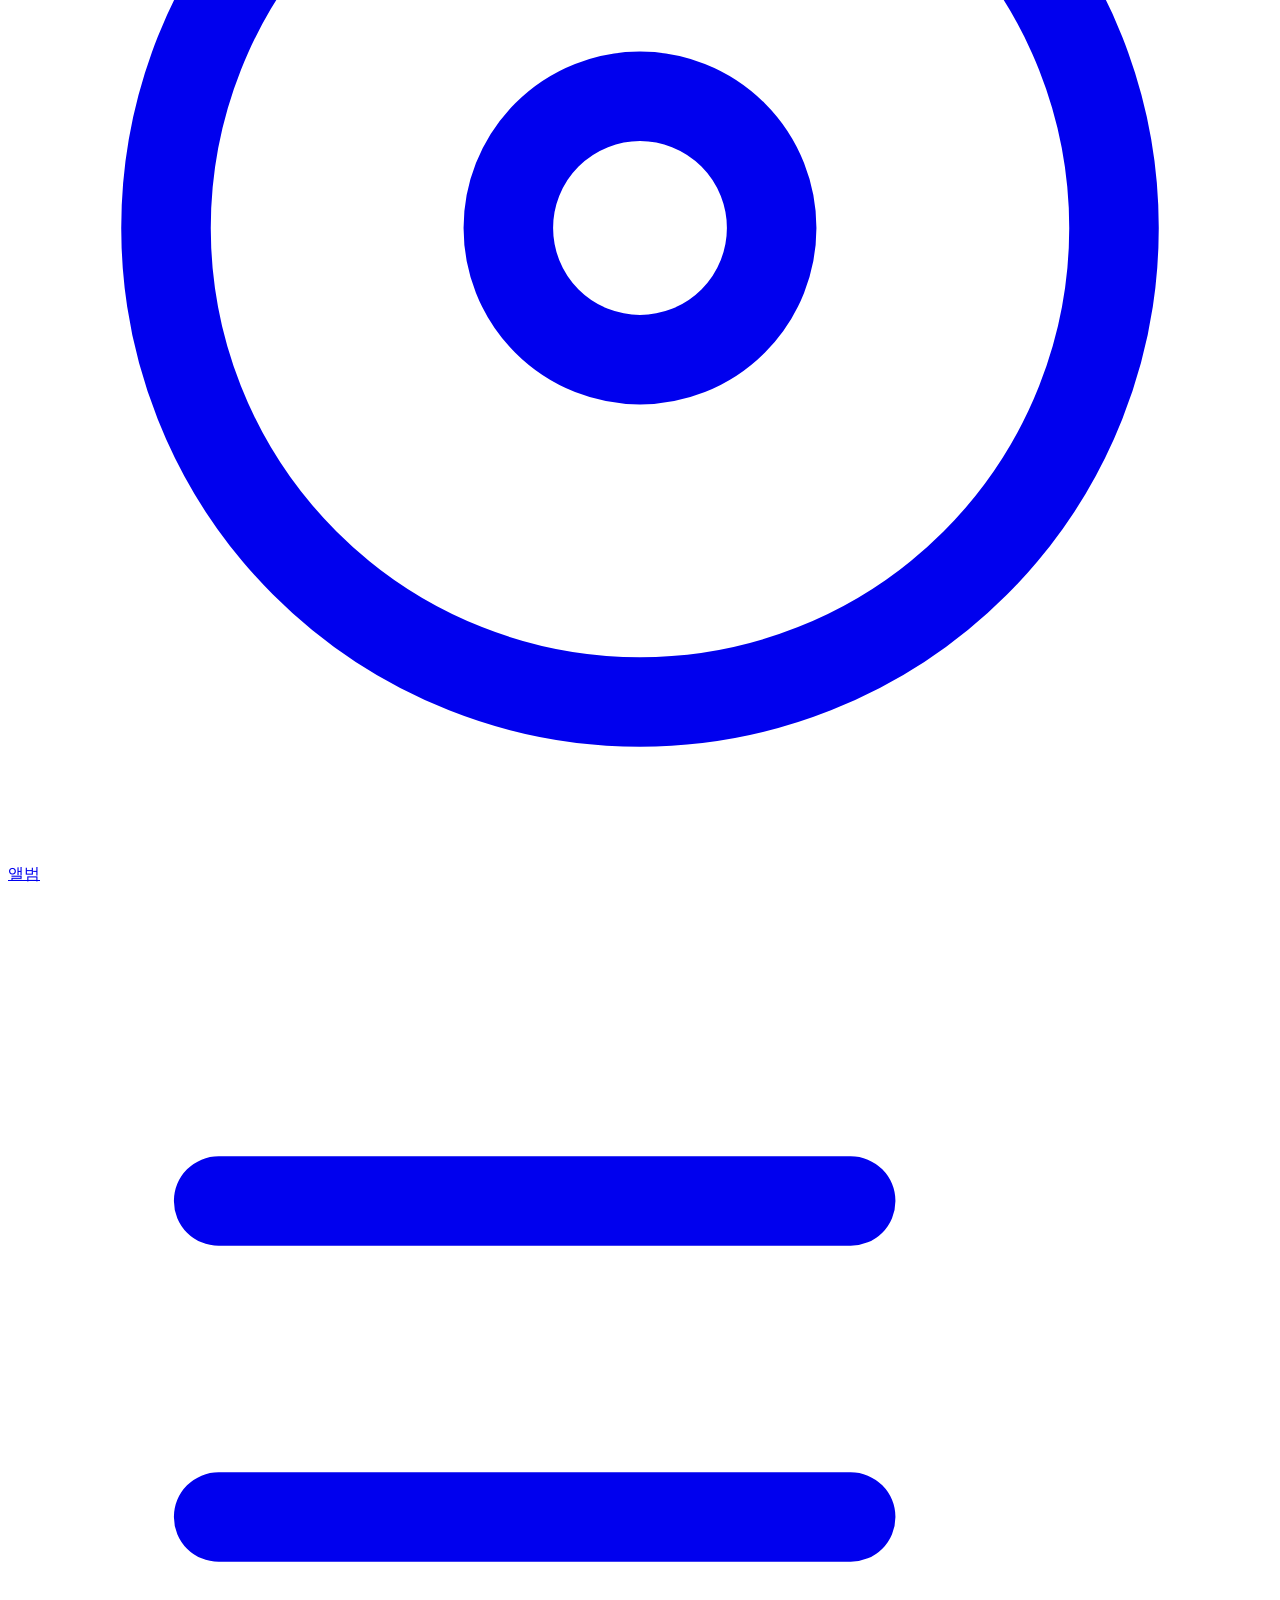
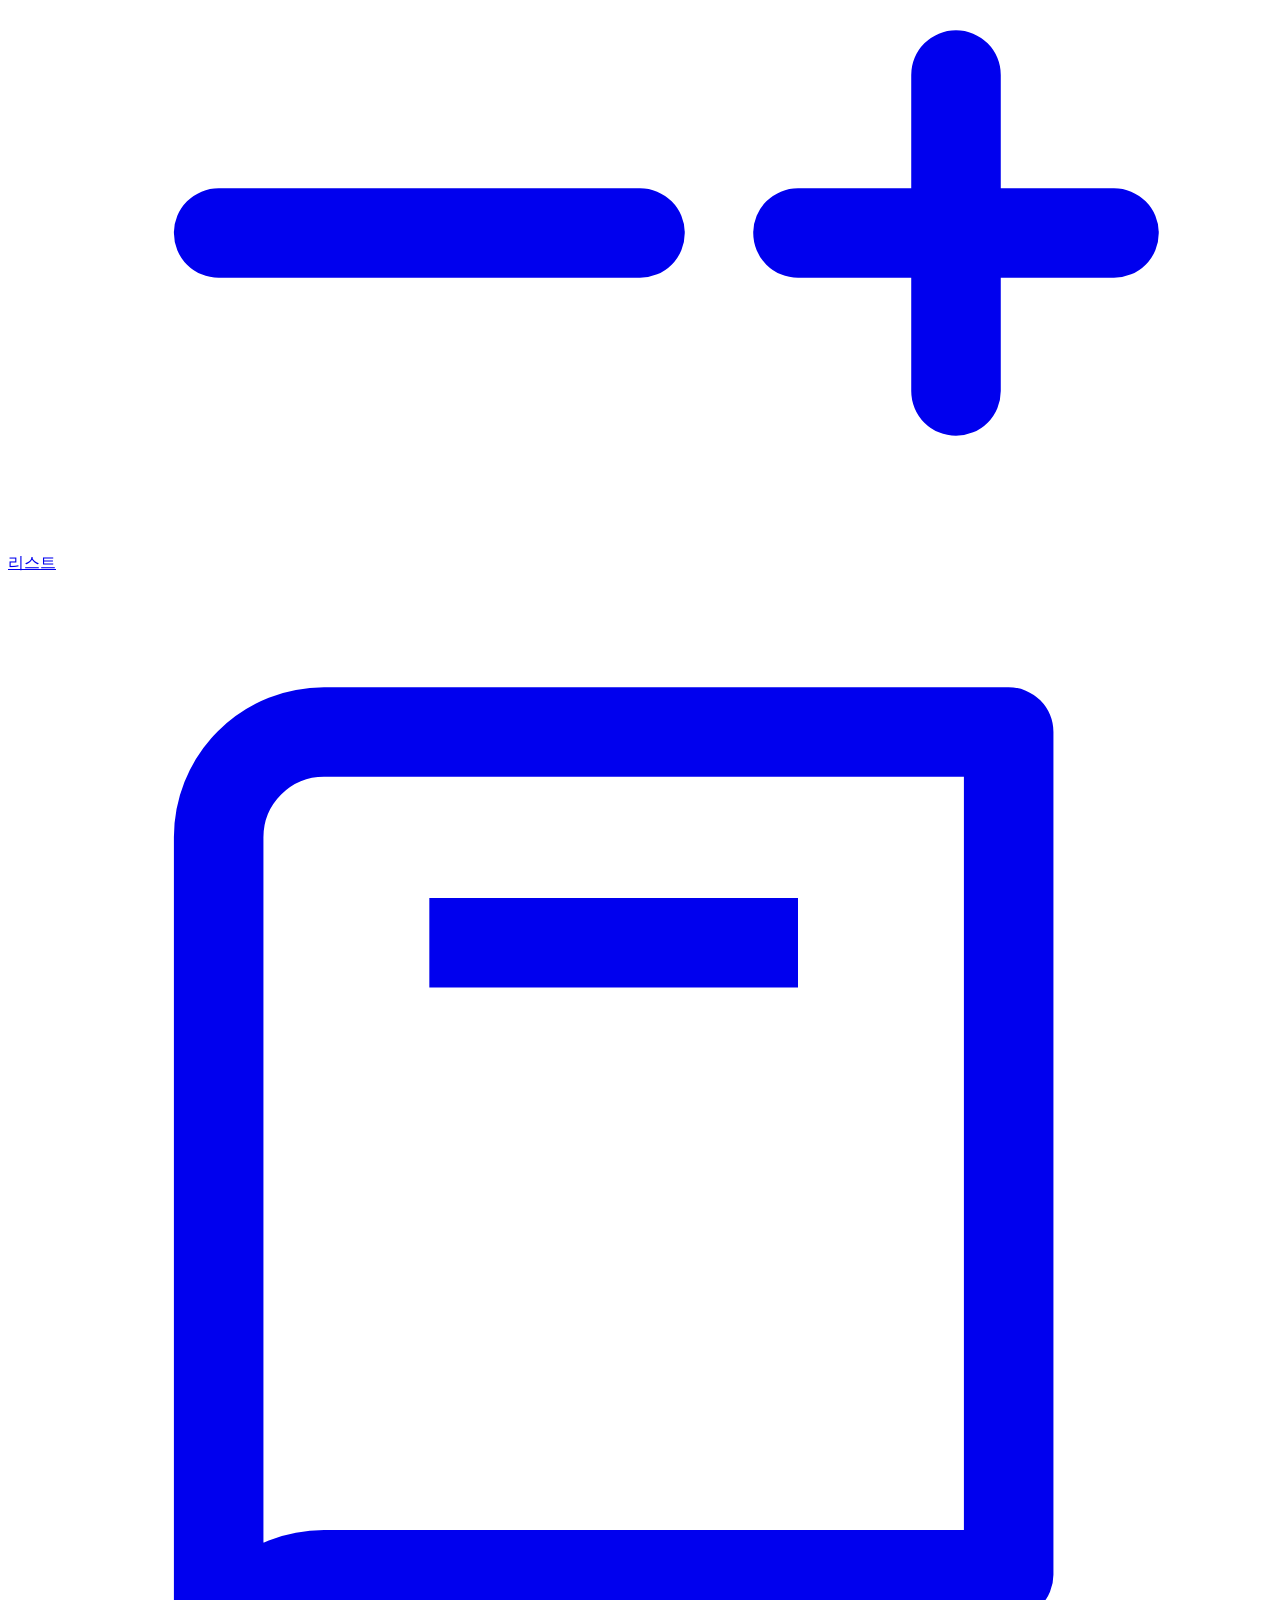
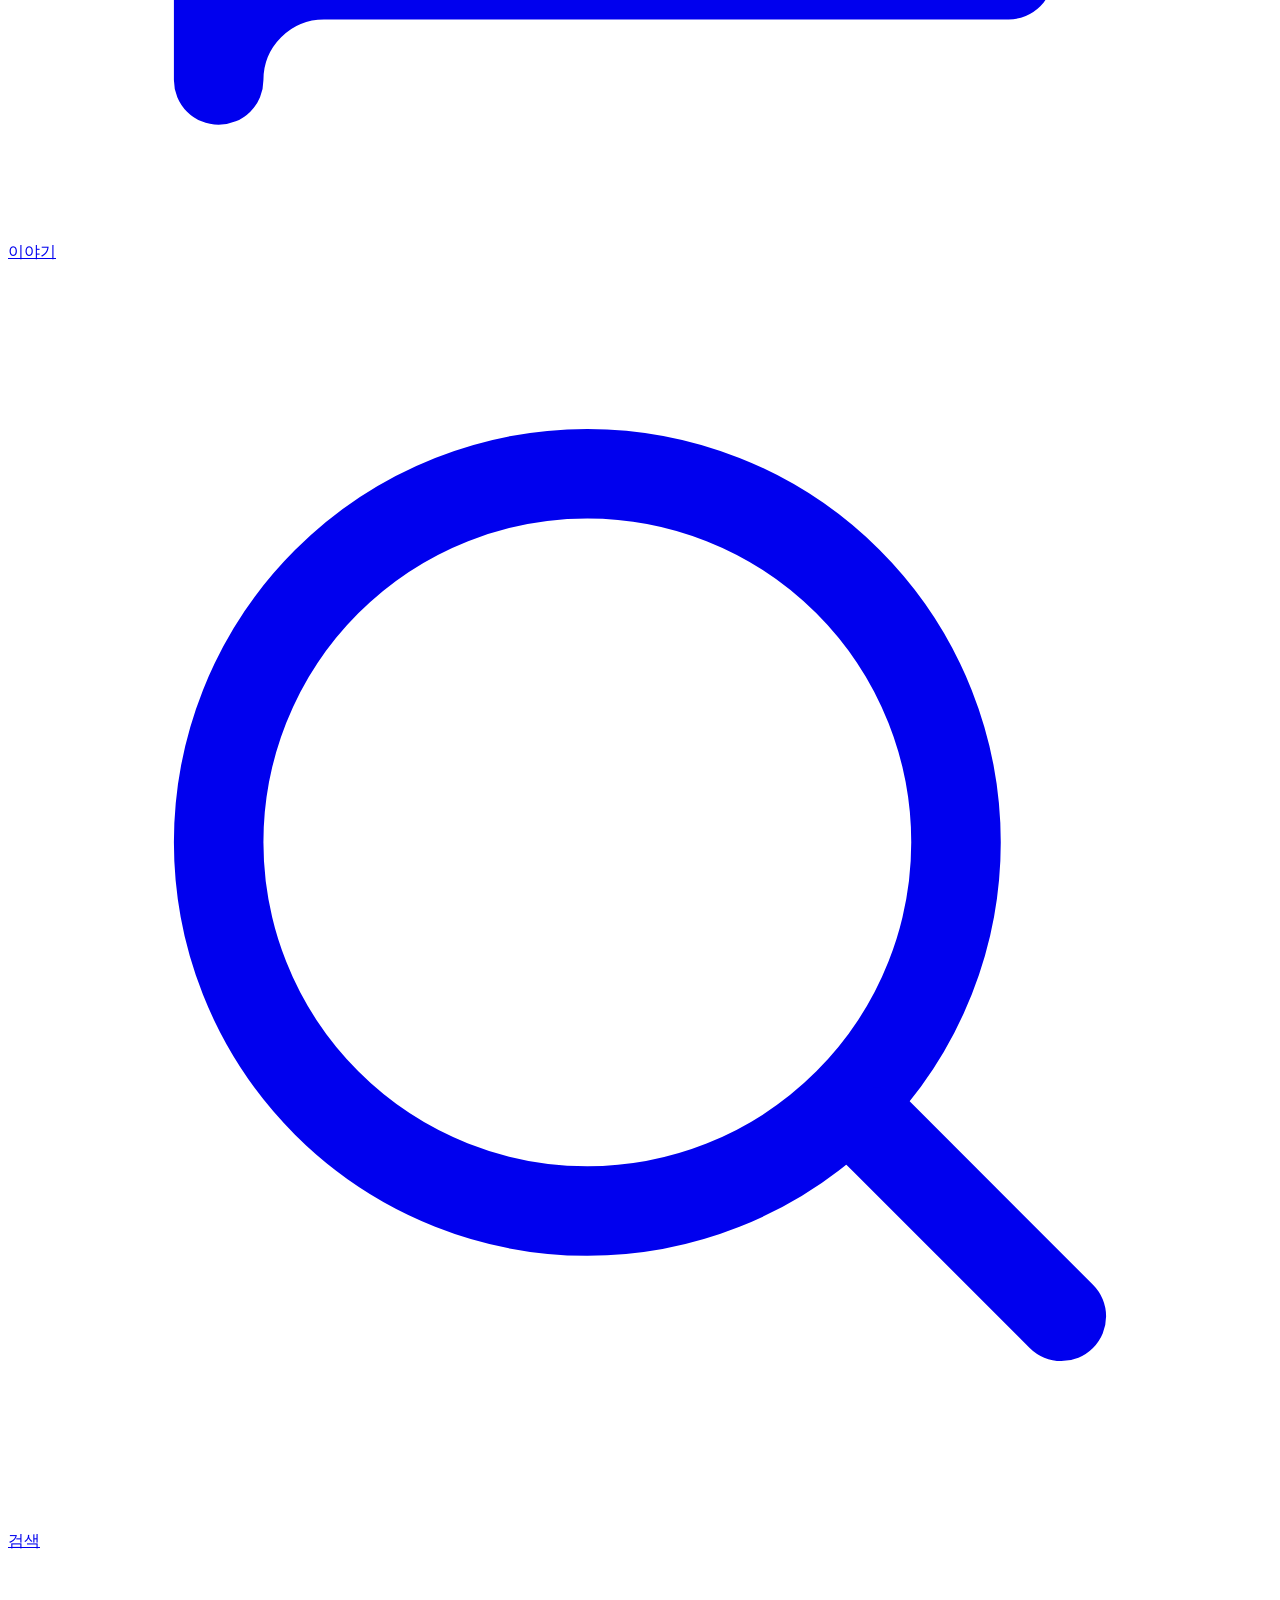
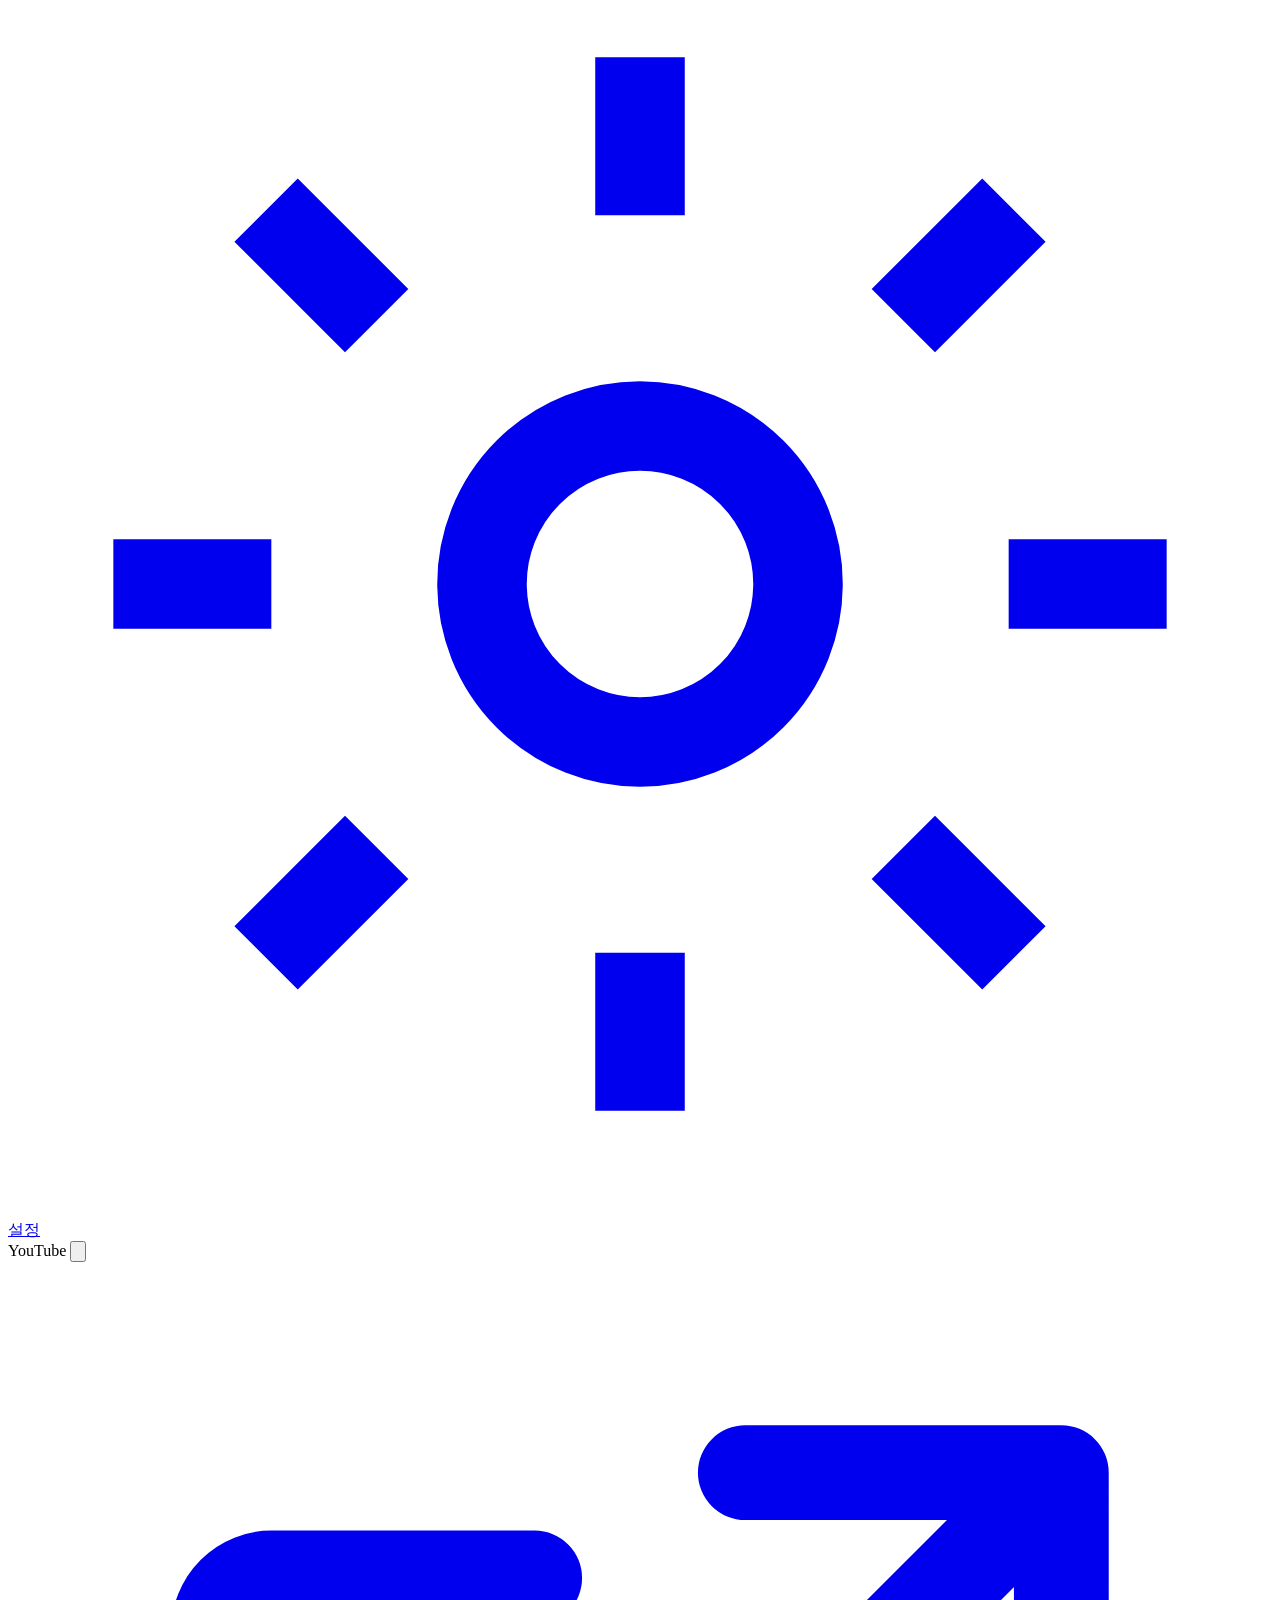
==== commit aa5de723: "YouTube 공식 영상 재생 모드 추가 - 음원 파일이 없는 곡은 공식 MV/OFFICIAL VIDEO(48곡) 또는 YouTube Music 공식 앨범 재생목록(4장)으로 재생" ====
--- a/src/shell.html
+++ b/src/shell.html
@@ -51,6 +51,10 @@
 </nav>
 
 <section id="np"></section>
+<div id="ytBox"><div class="ytw" id="ytw"></div><div class="ytb"><span id="ytT">YouTube</span>
+  <button class="ibtn" data-act="ytside" title="창 위치 바꾸기"><svg viewBox="0 0 24 24" fill="none" stroke="currentColor" stroke-width="1.8" stroke-linecap="round" stroke-linejoin="round"><path d="M7 7h12l-3-3M17 17H5l3 3"/></svg></button>
+  <a class="ibtn" id="ytOut" target="_blank" rel="noopener" title="YouTube에서 열기" href="https://www.youtube.com/@nbuna"><svg viewBox="0 0 24 24" fill="none" stroke="currentColor" stroke-width="1.8" stroke-linecap="round" stroke-linejoin="round"><path d="M14 4h6v6M20 4l-9 9M18 14v5a1 1 0 0 1-1 1H5a1 1 0 0 1-1-1V7a1 1 0 0 1 1-1h5"/></svg></a>
+  <button class="ibtn" data-act="ytnp" title="크게 보기"><svg viewBox="0 0 24 24" fill="none" stroke="currentColor" stroke-width="1.8" stroke-linecap="round" stroke-linejoin="round"><path d="M4 9V4h5M20 9V4h-5M4 15v5h5M20 15v5h-5"/></svg></button></div></div>
 <div id="modal"><div class="box"></div></div>
 <div id="toast"></div>
 <script>/*DATA*/</script>
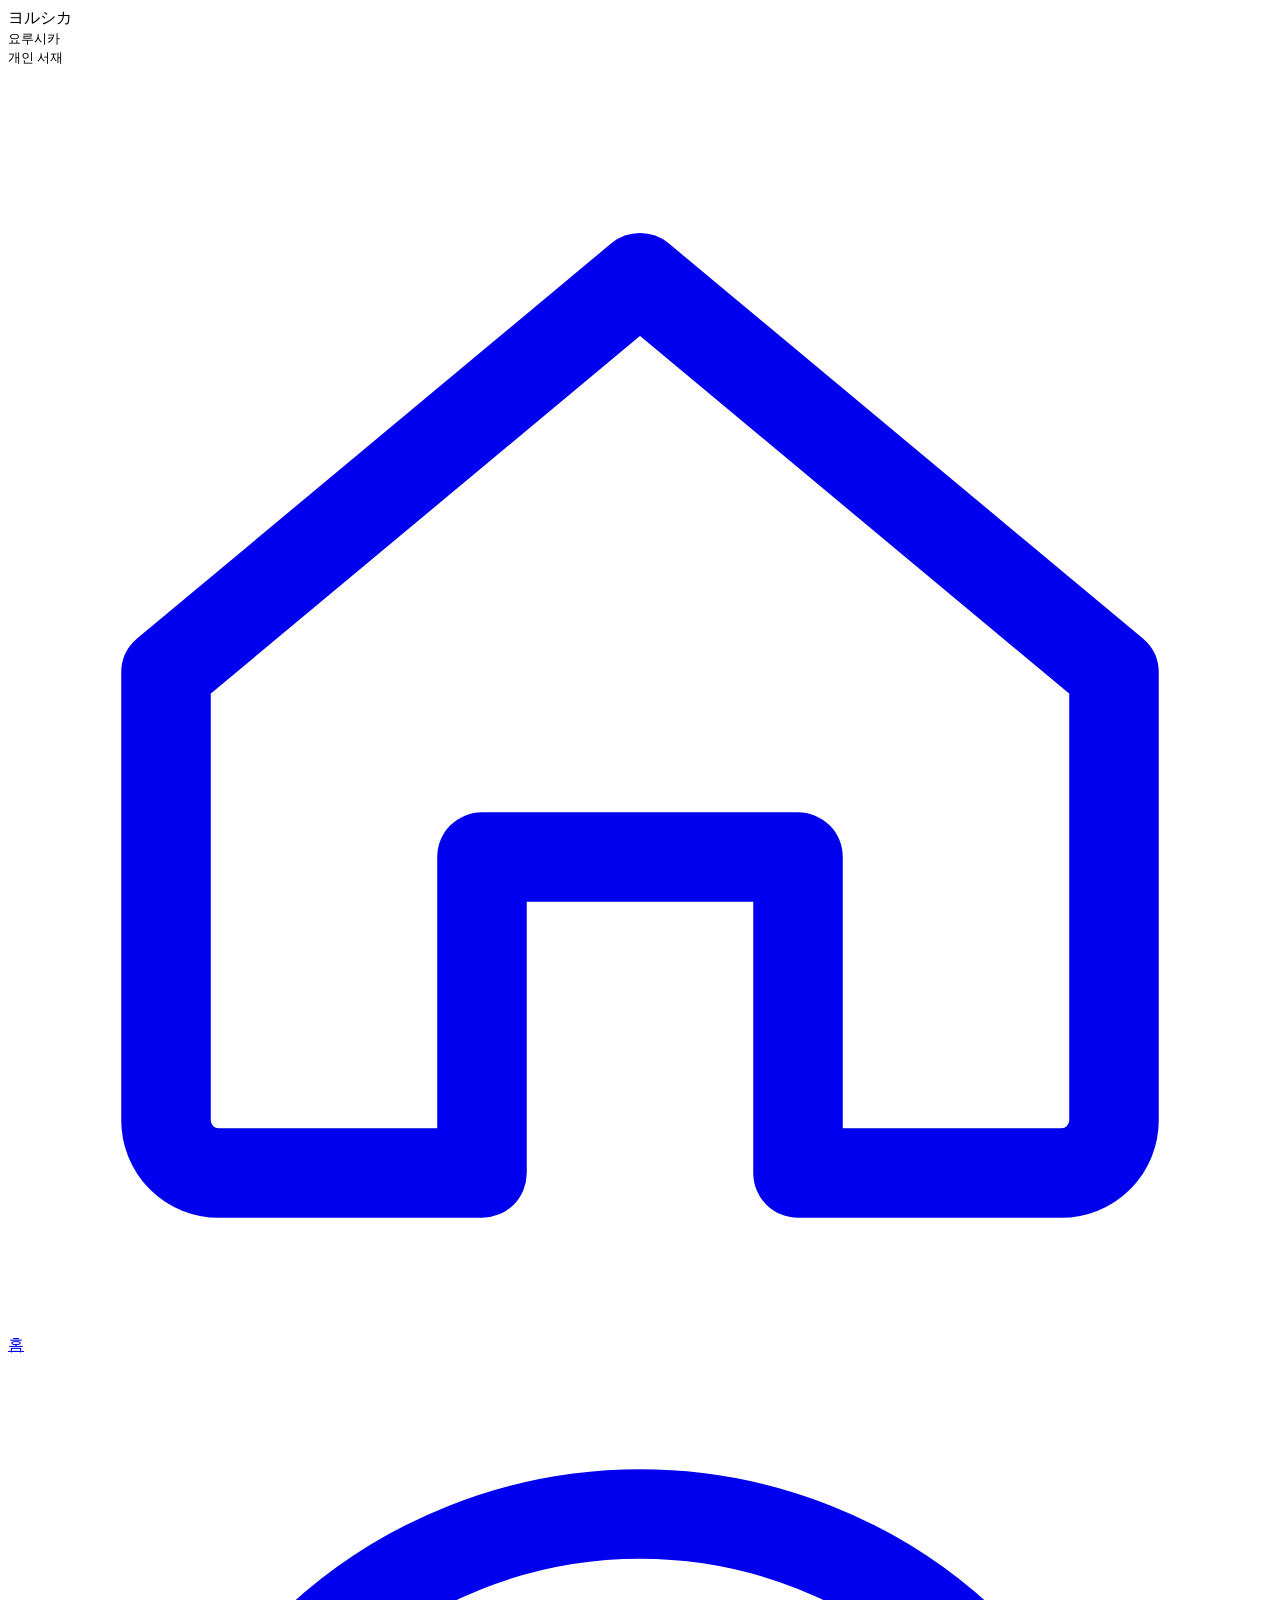
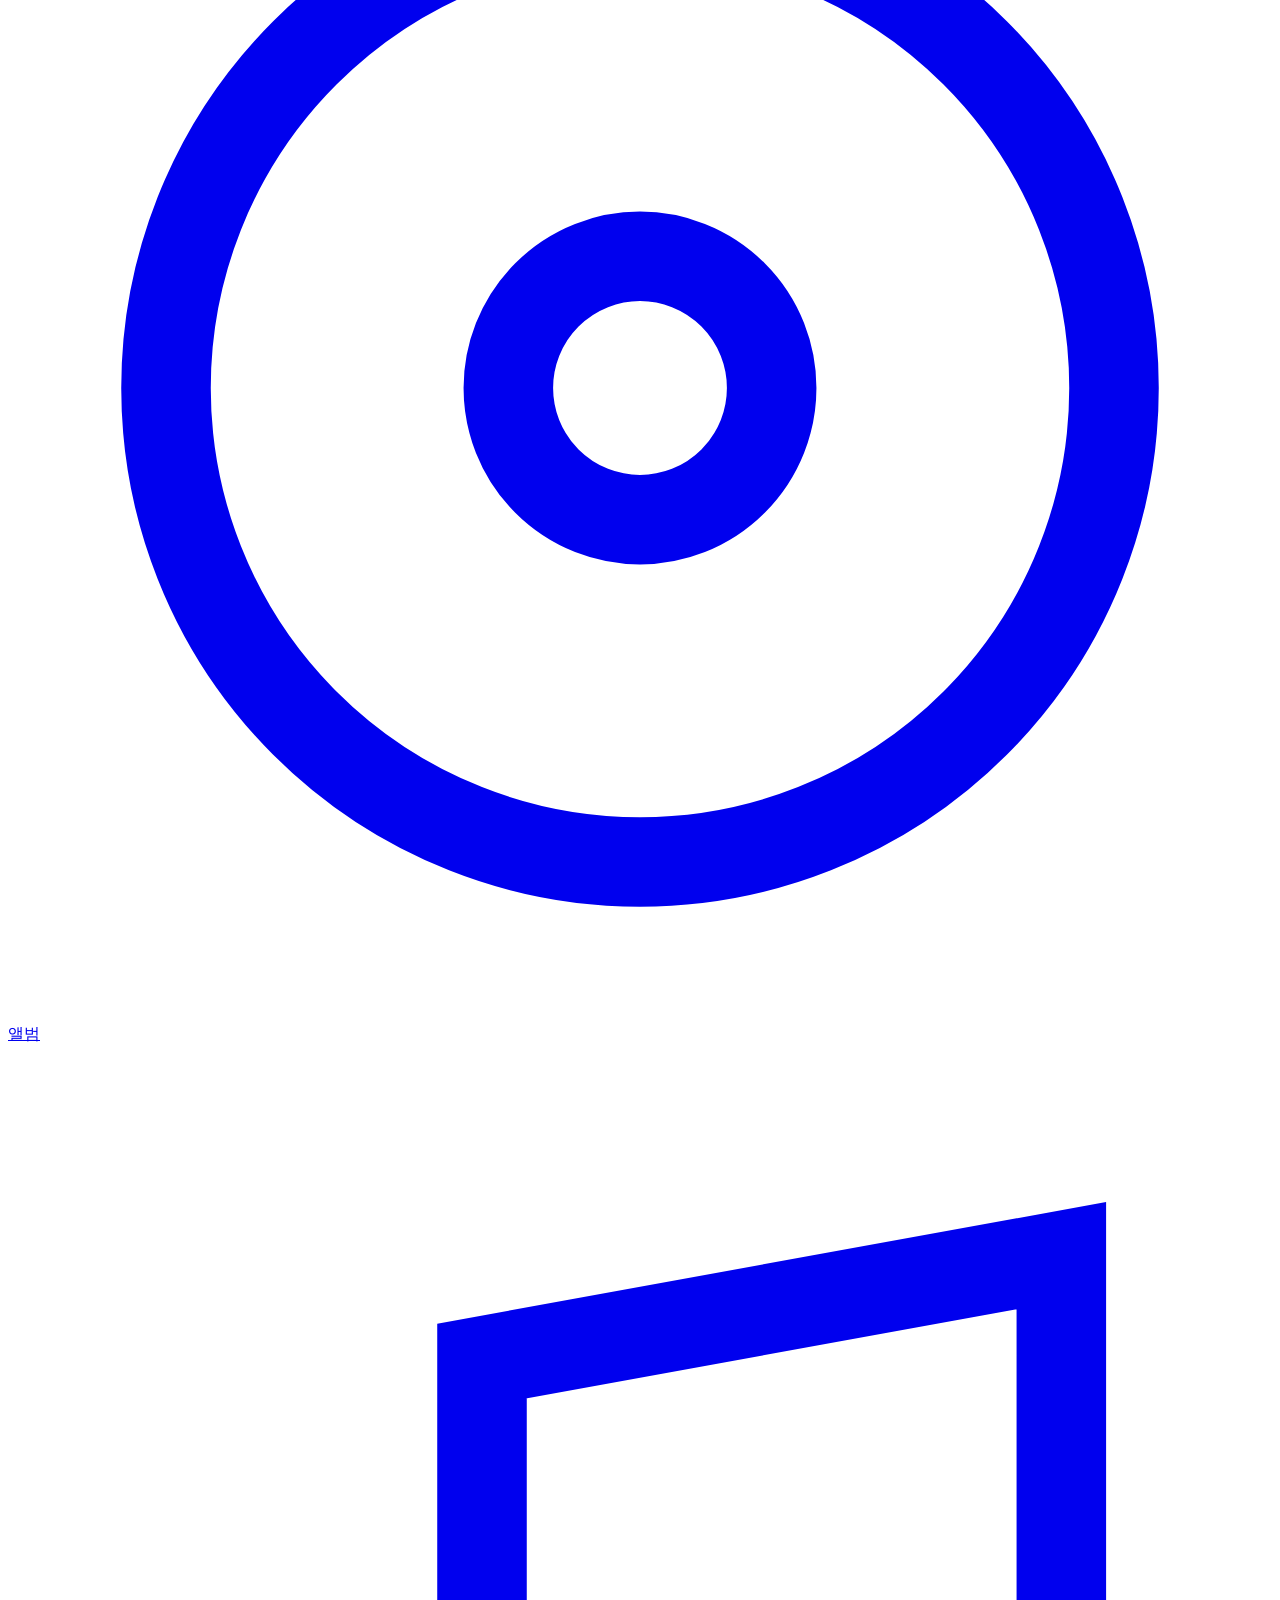
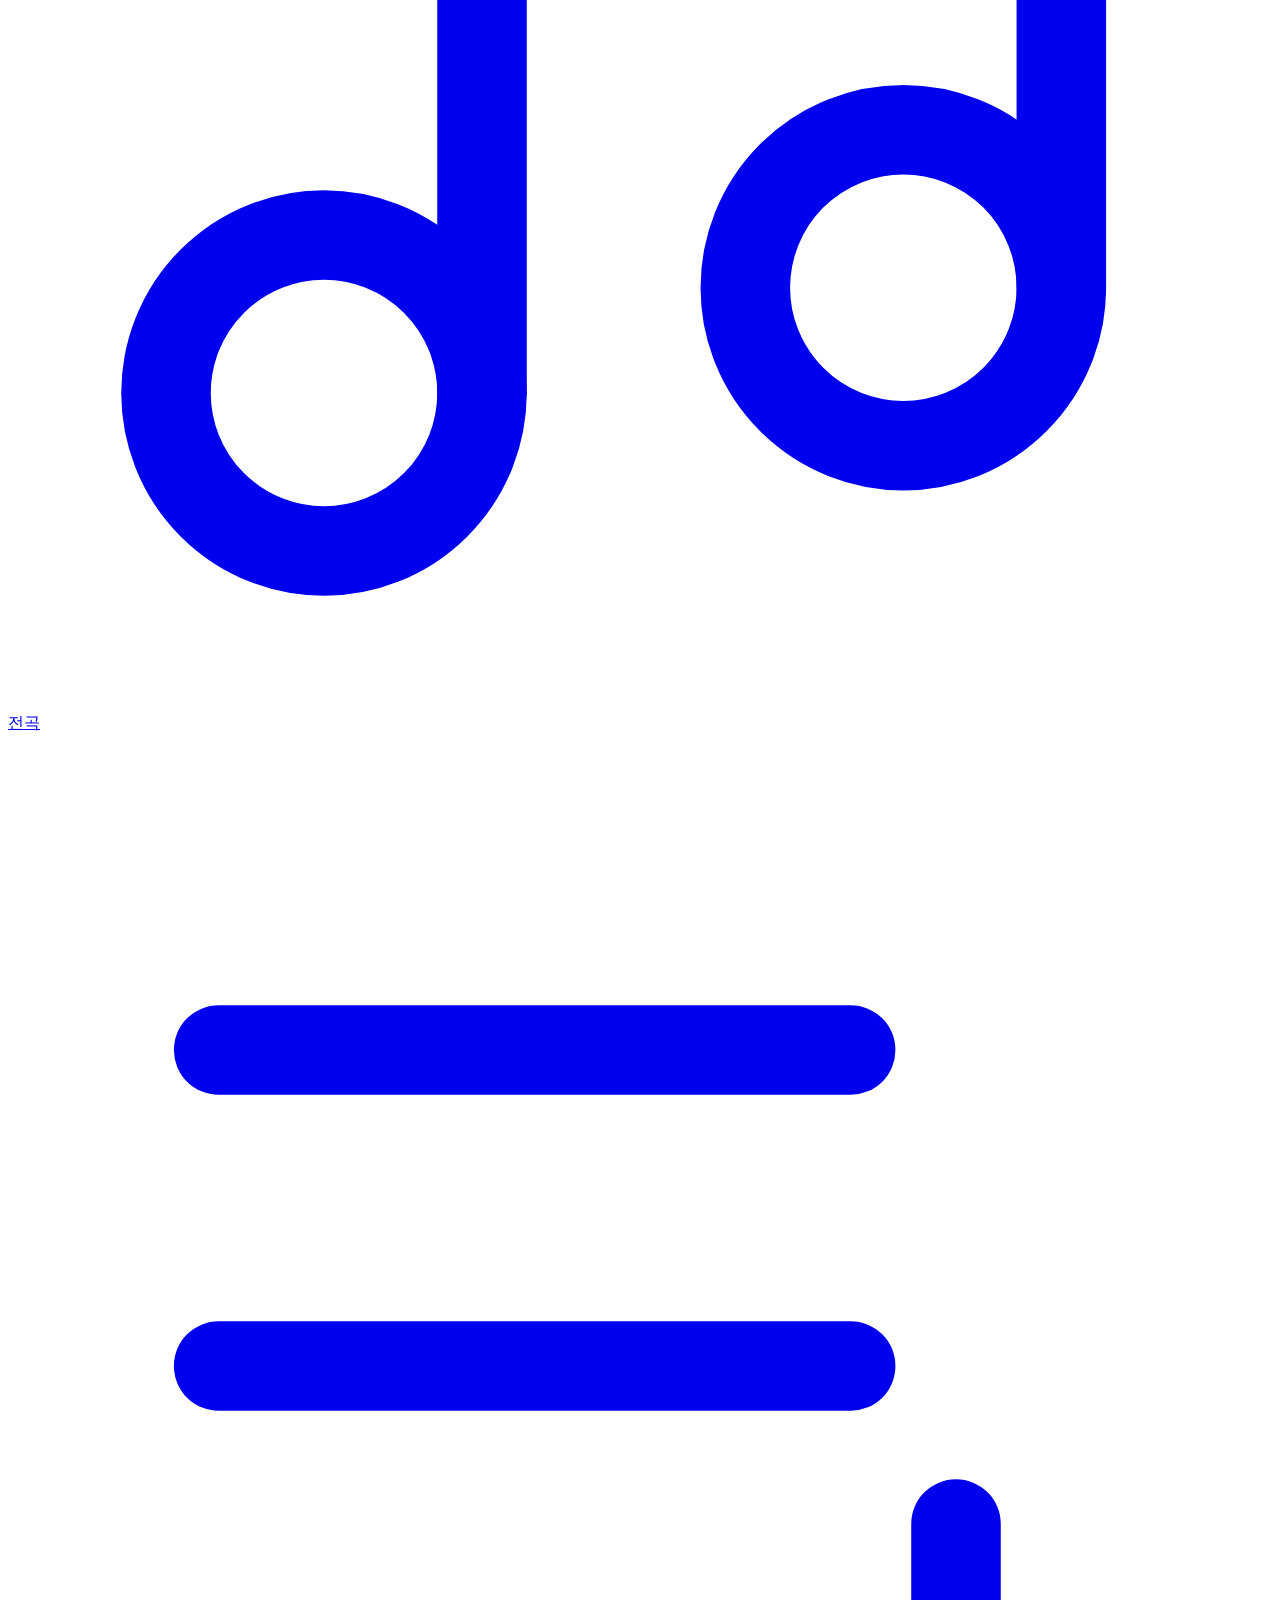
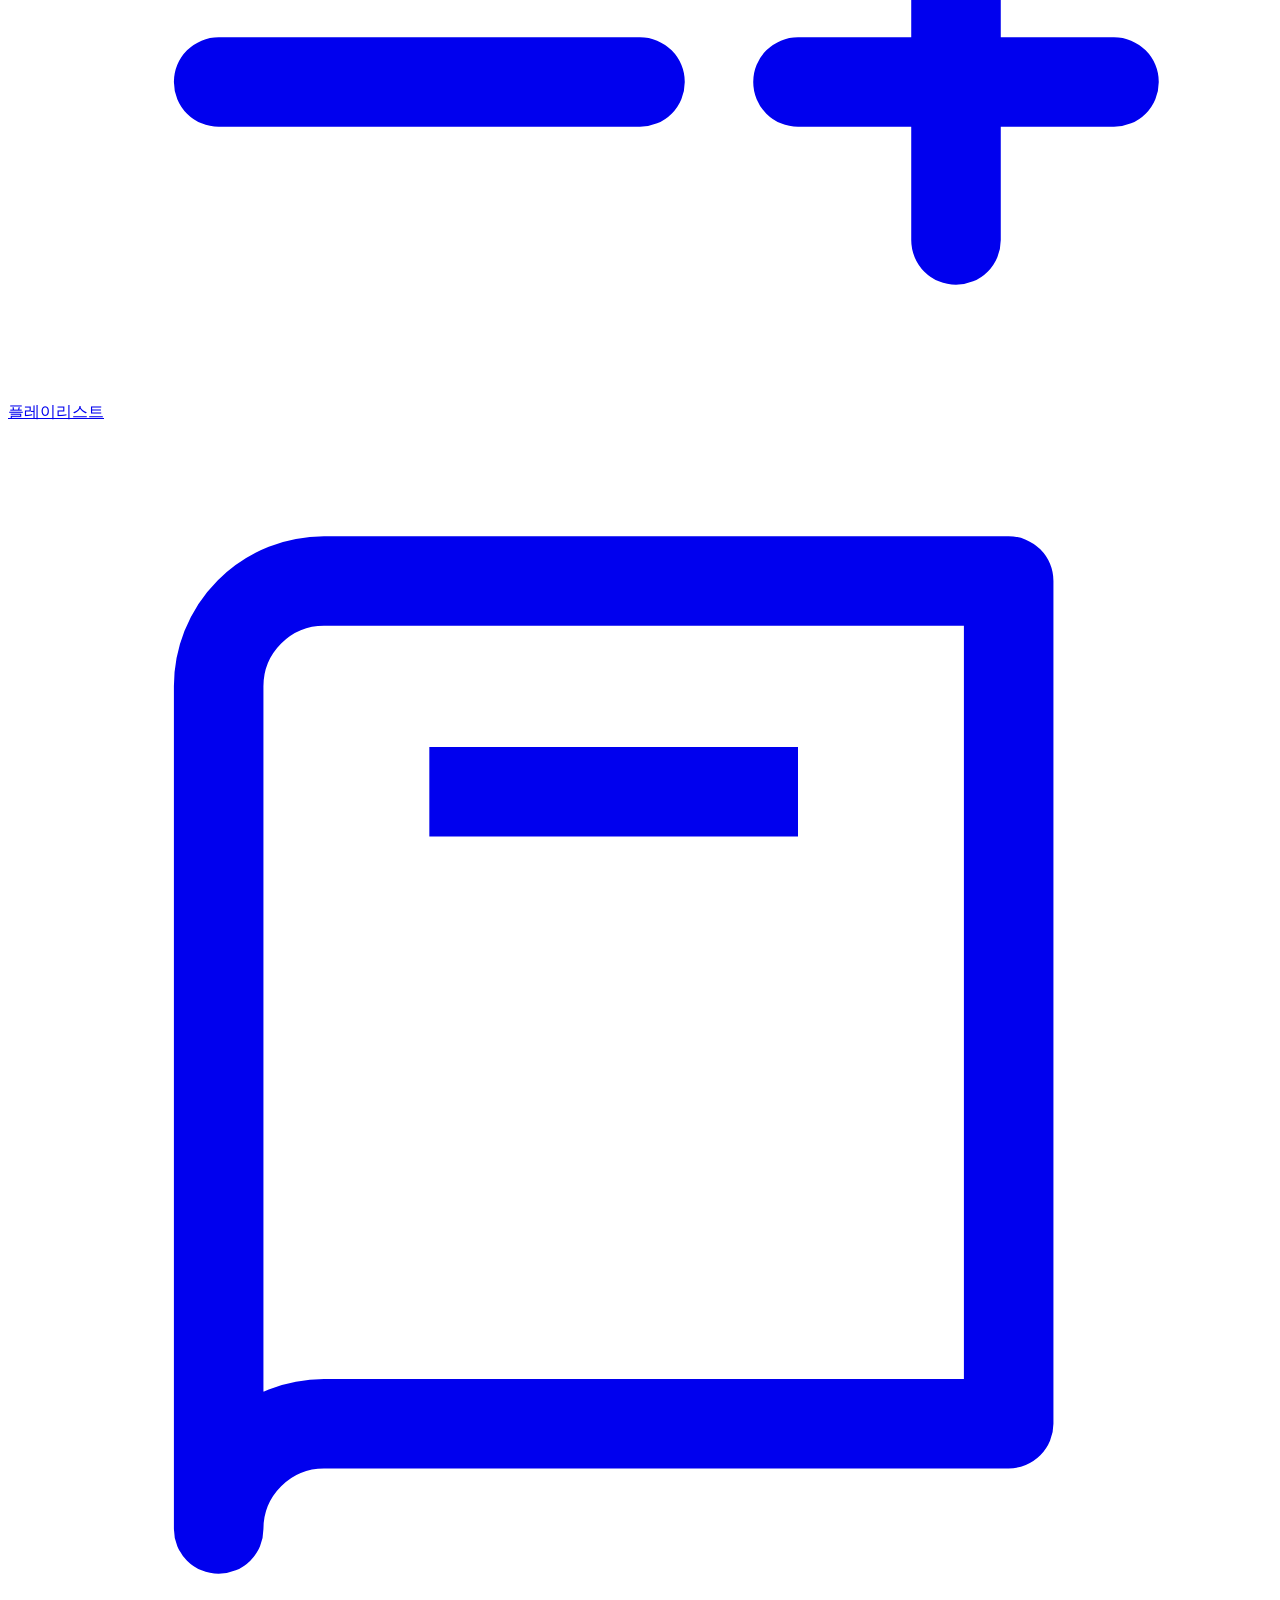
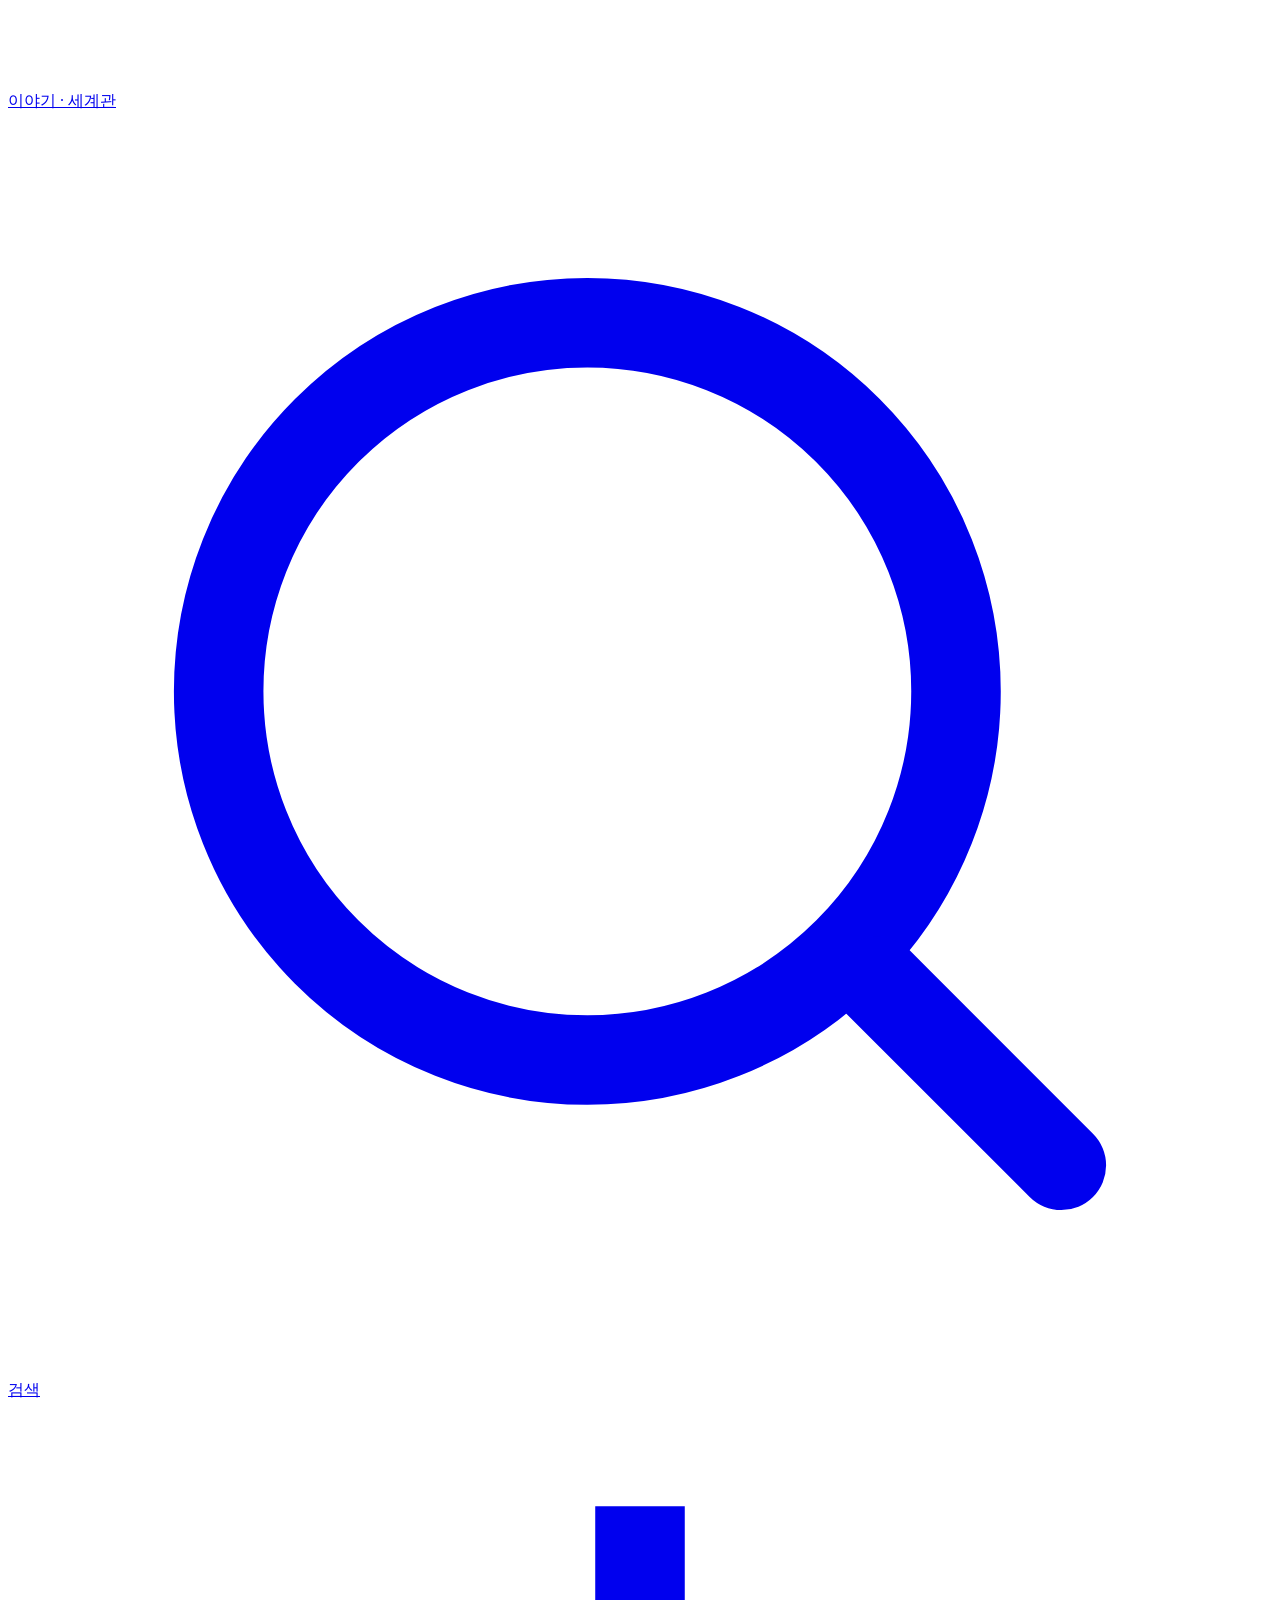
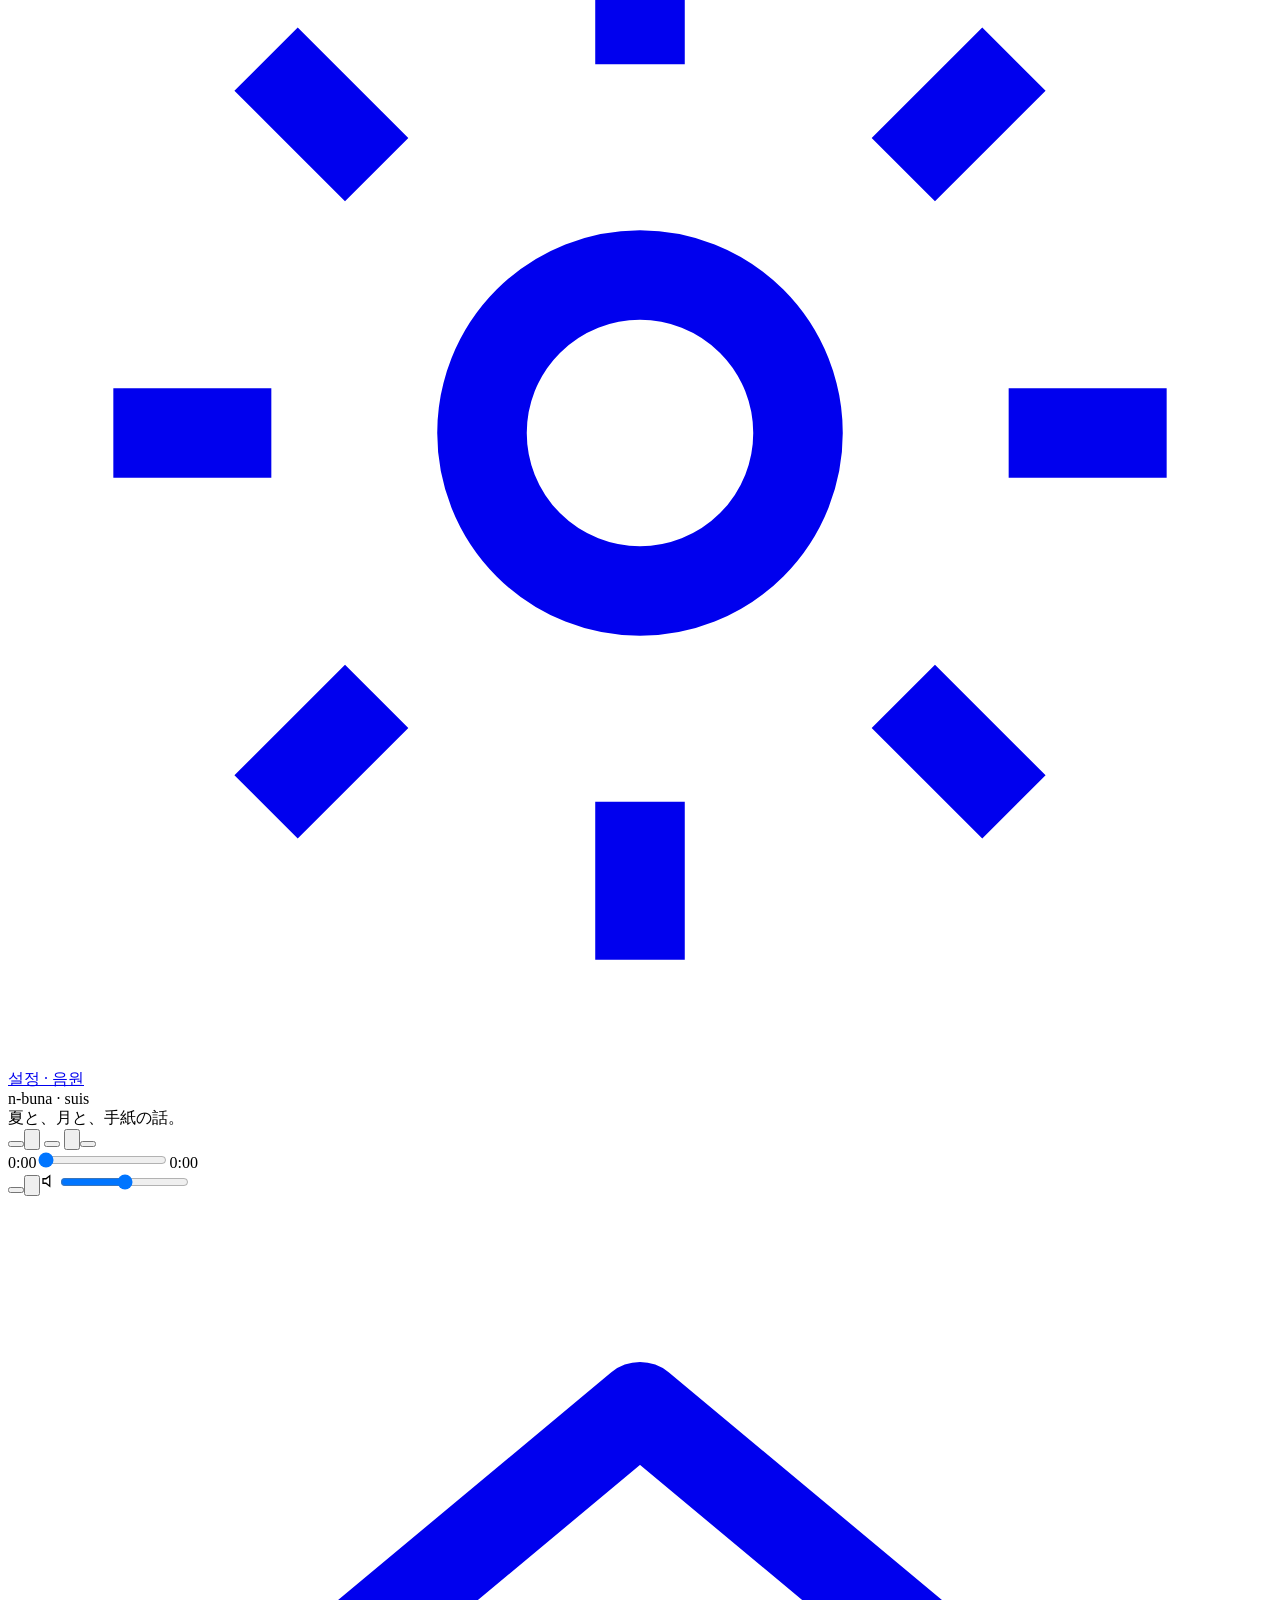
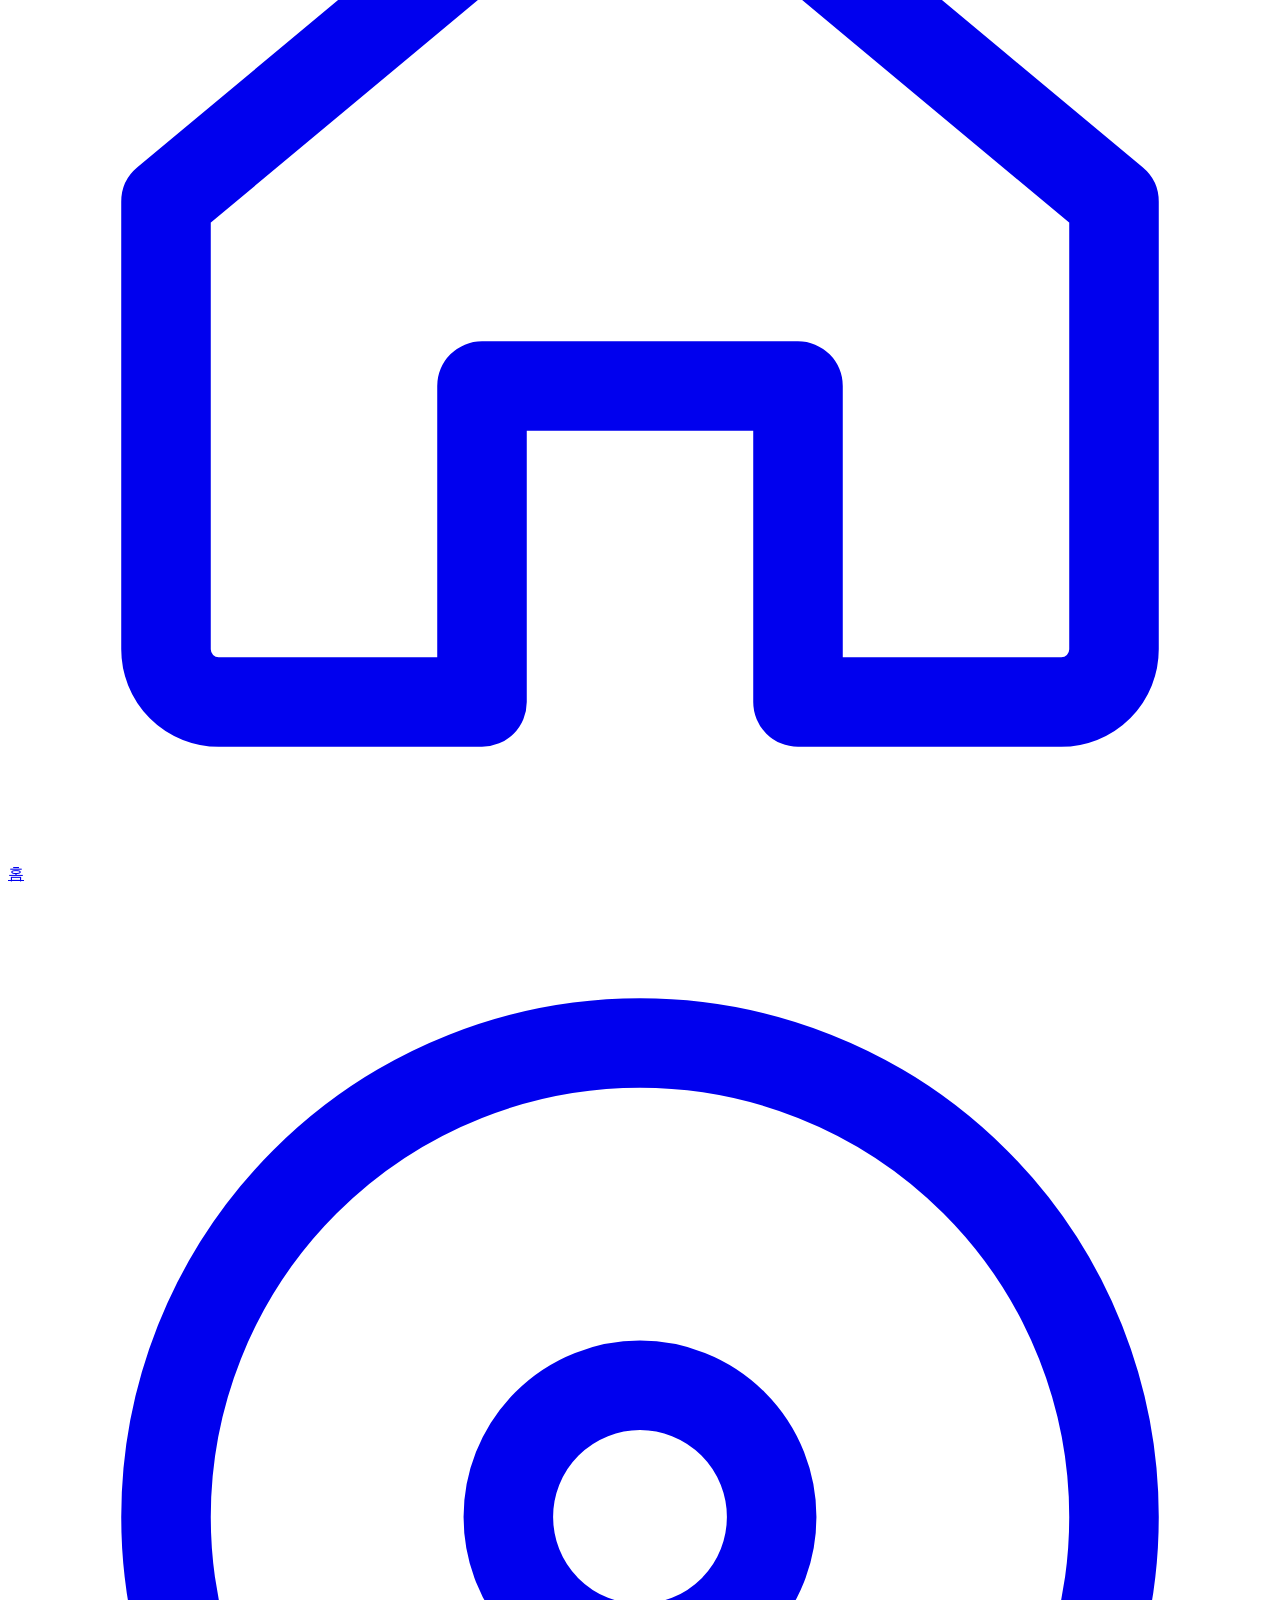
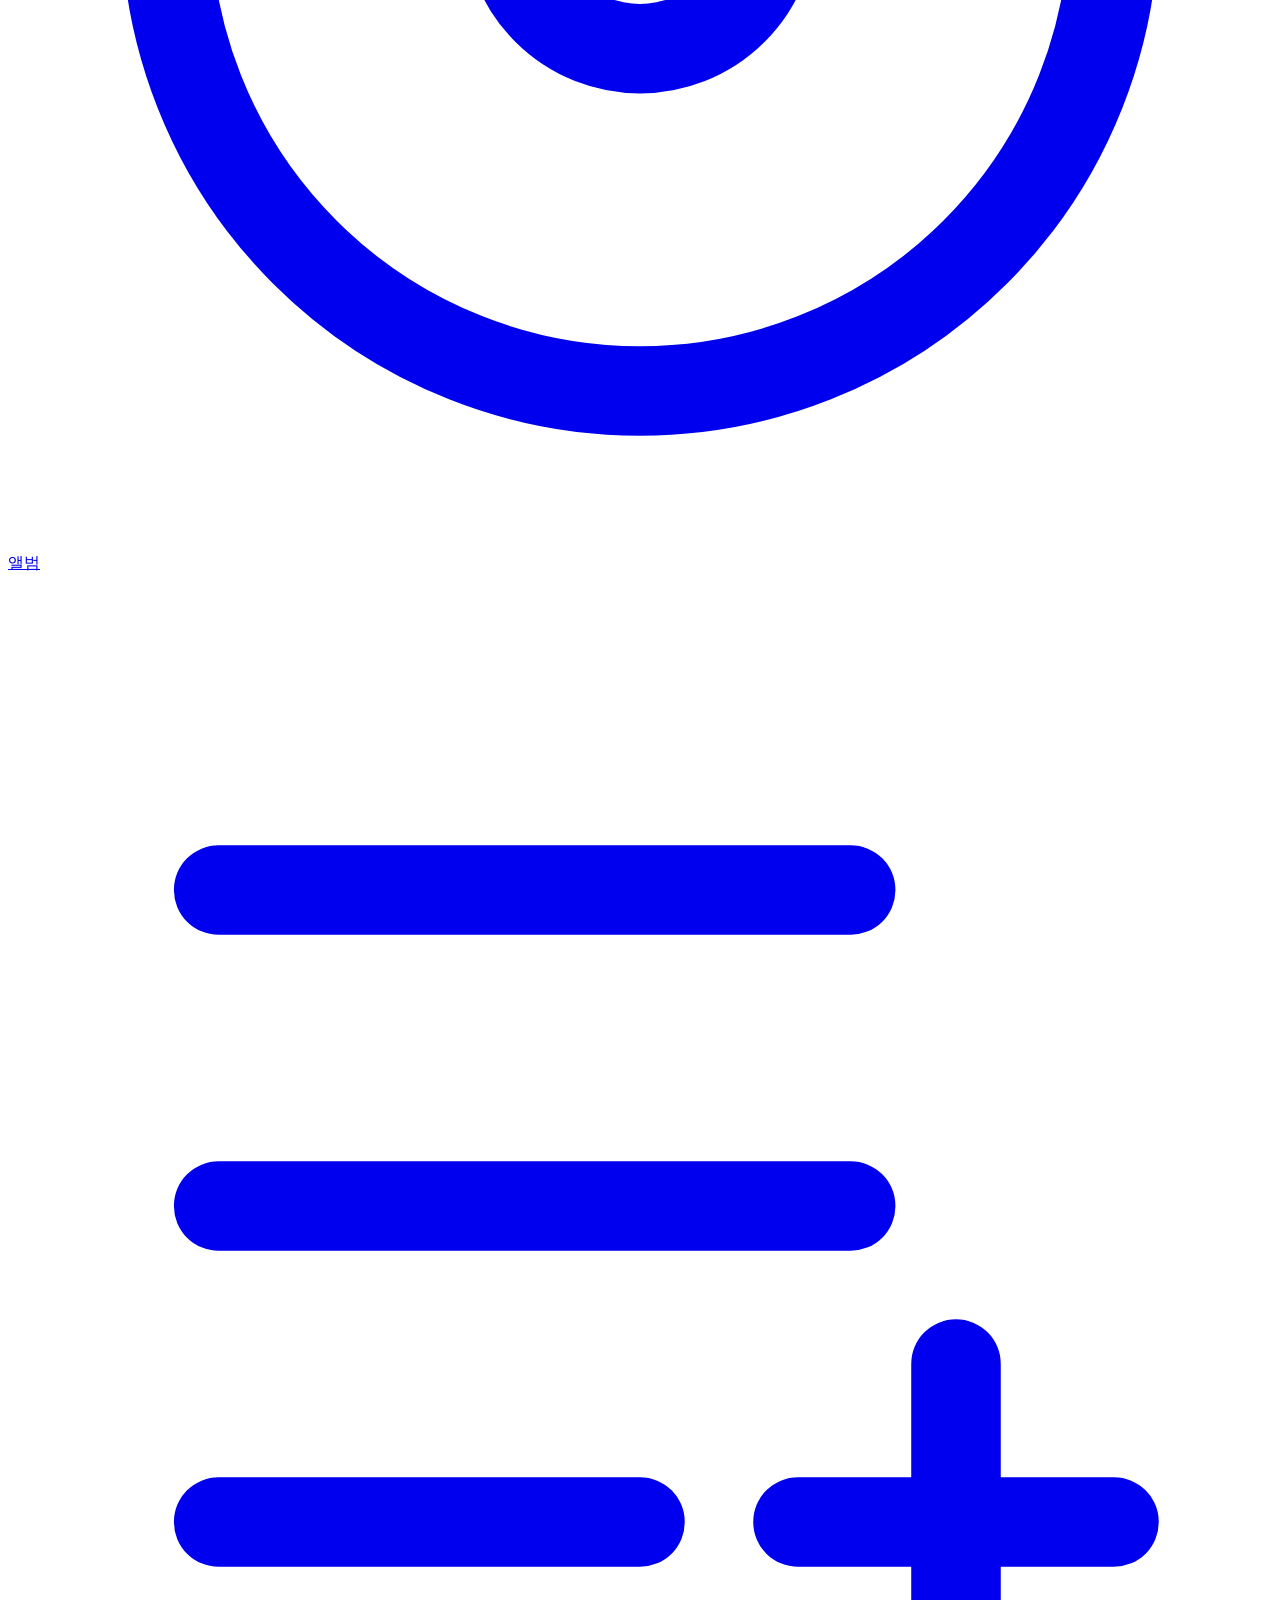
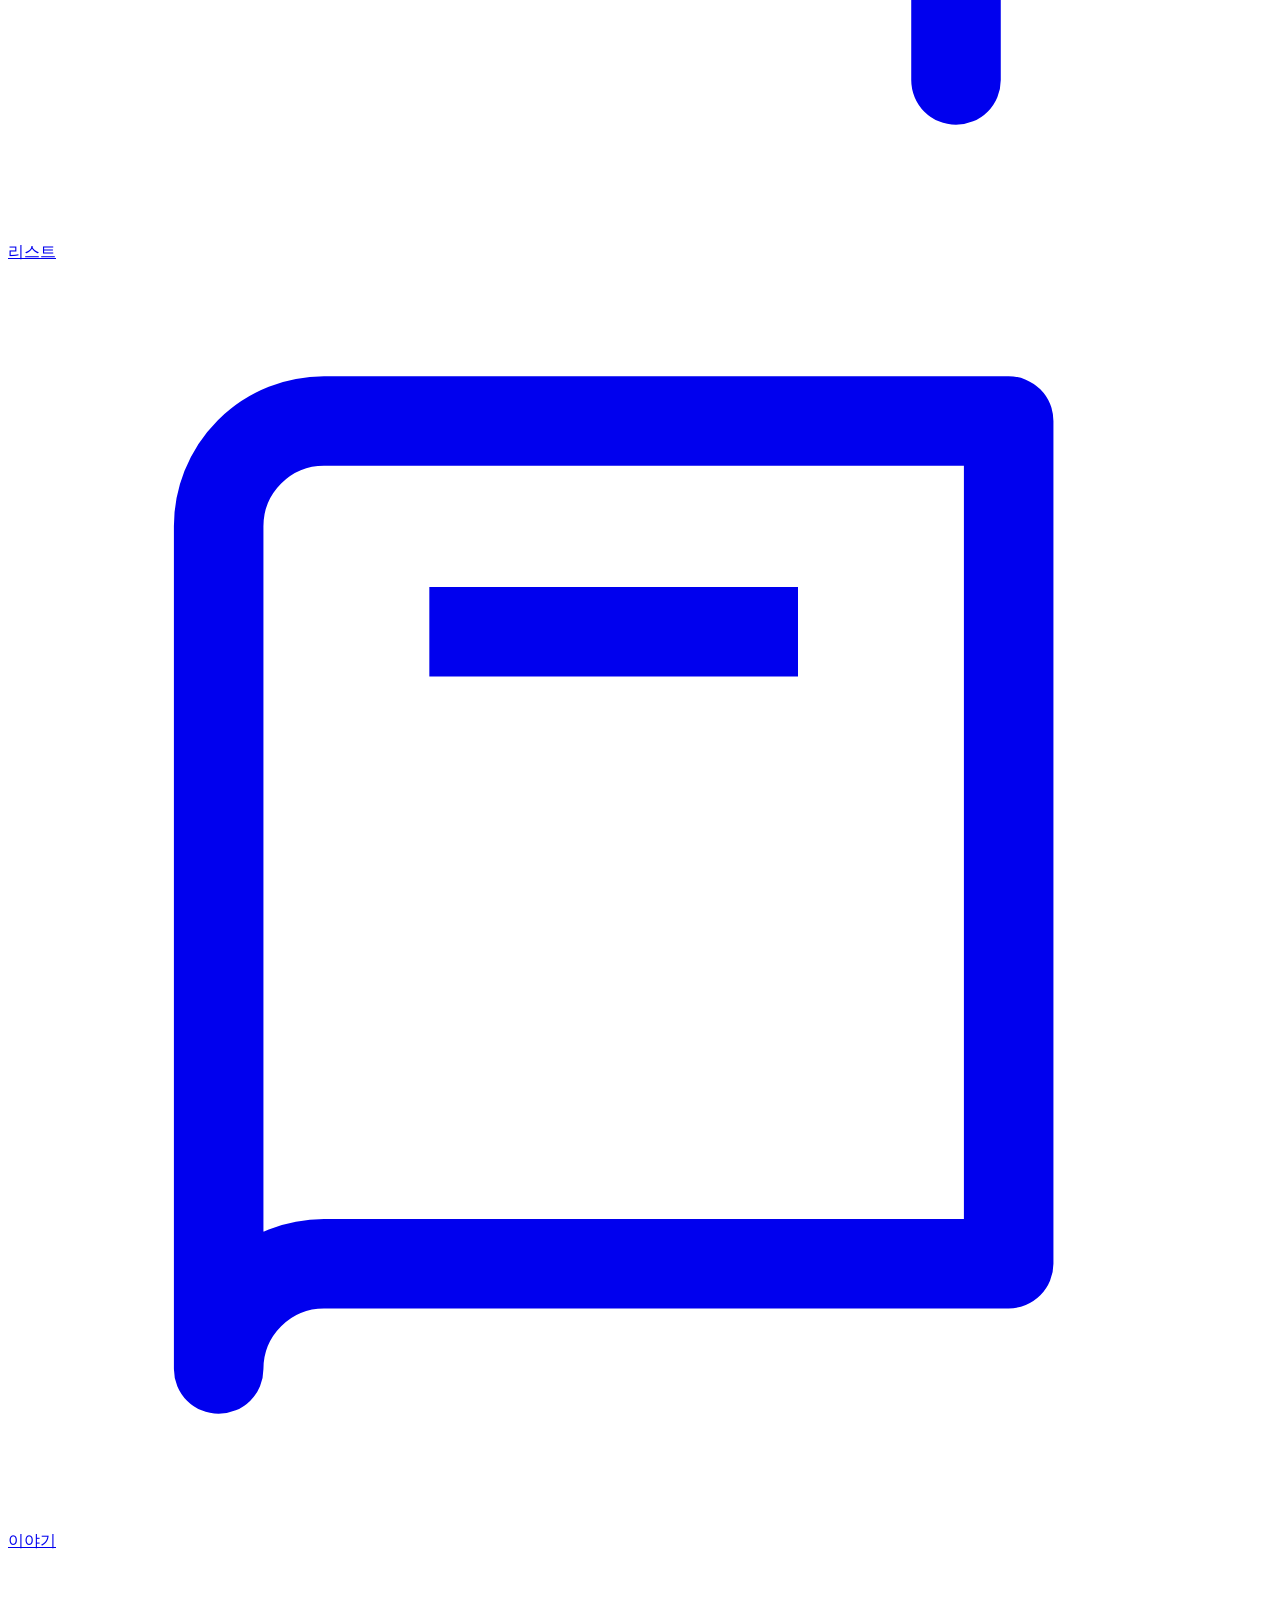
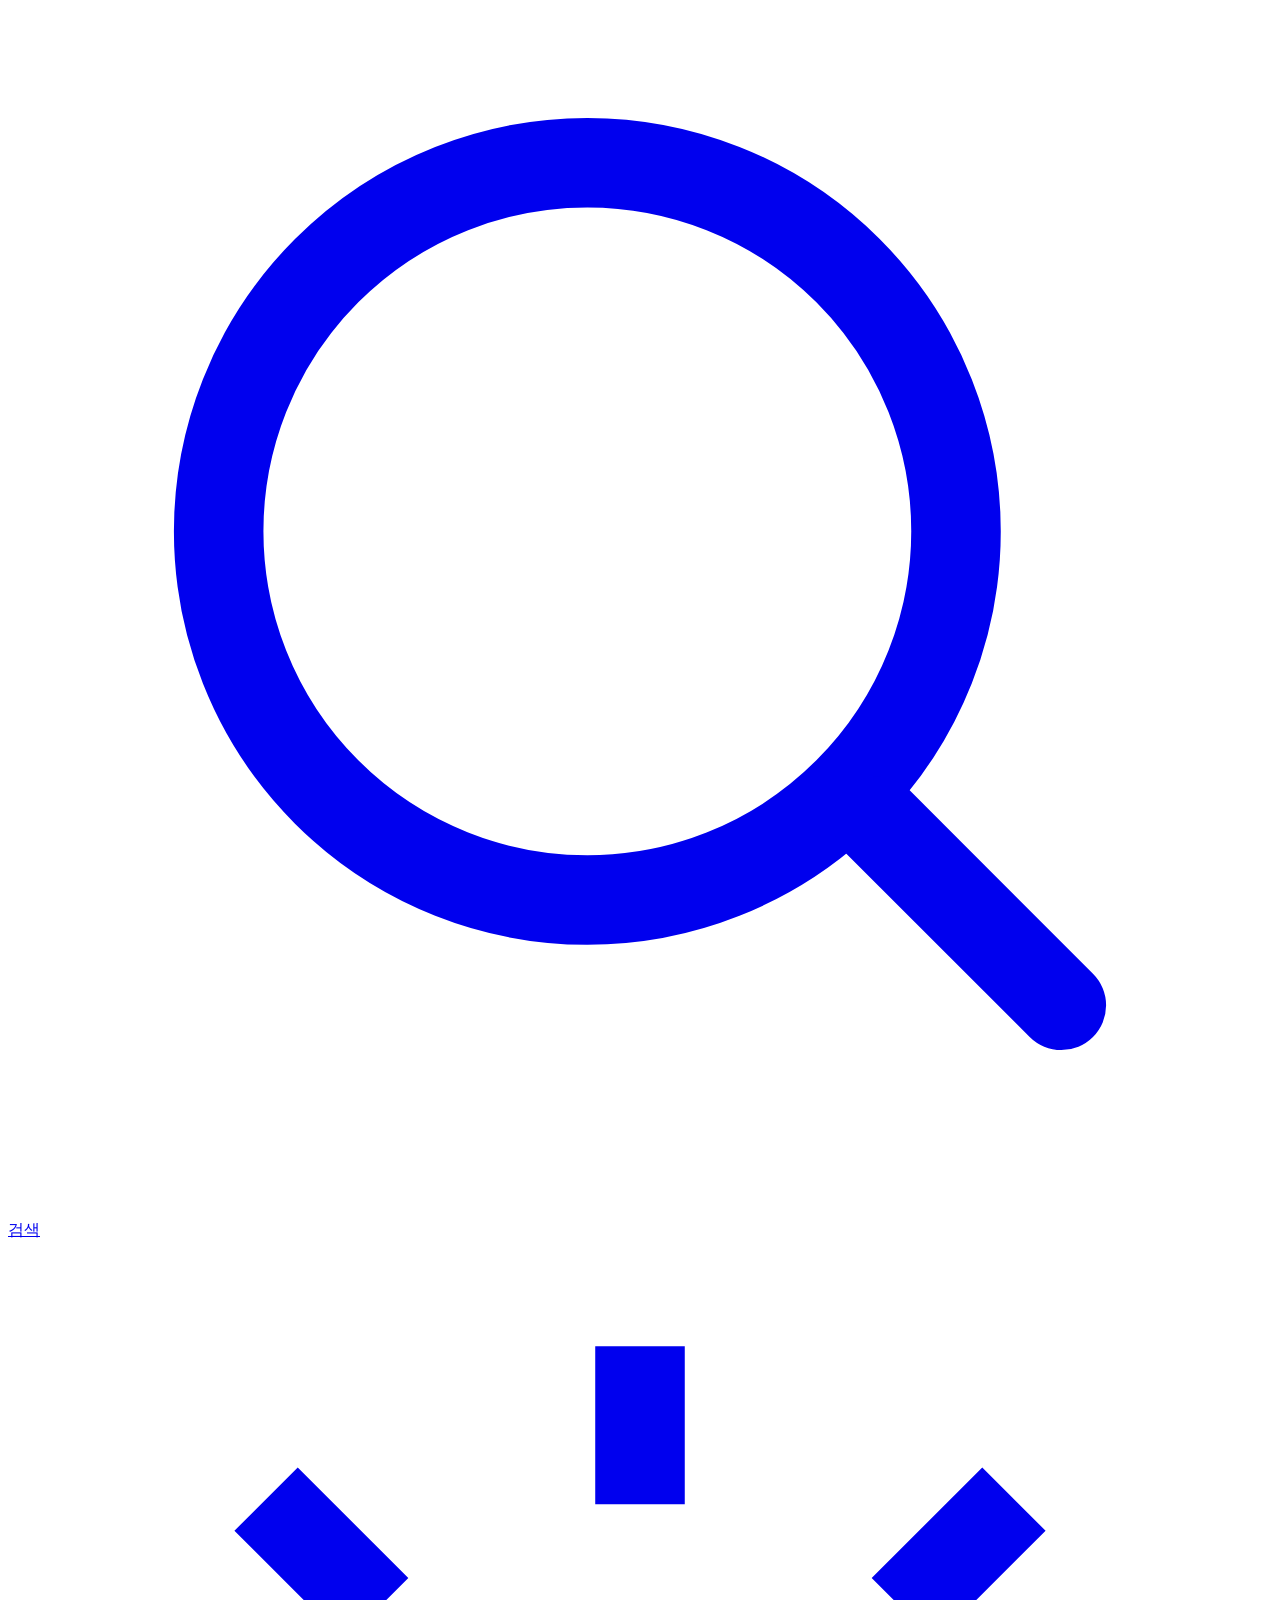
==== commit 3970f51b: "가사 자동 불러오기(LRCLIB)·한국어 자동 번역, 전곡 페이지, 제목 옆 앨범 표시 - 가사 창: LRCLIB에서 원문·싱크 가사 자동 검색, MyMemory로 한국어 번역(중" ====
--- a/src/shell.html
+++ b/src/shell.html
@@ -20,6 +20,7 @@
     <div class="brand"><div class="v">ヨルシカ</div><small>요루시카<br>개인 서재</small></div>
     <a class="nav" data-nav="home" href="#/home"><svg viewBox="0 0 24 24" fill="none" stroke="currentColor" stroke-width="1.7" stroke-linejoin="round"><path d="M3 11.5 12 4l9 7.5V20a1 1 0 0 1-1 1h-5v-6h-6v6H4a1 1 0 0 1-1-1z"/></svg>홈</a>
     <a class="nav" data-nav="albums" href="#/albums"><svg viewBox="0 0 24 24" fill="none" stroke="currentColor" stroke-width="1.7"><circle cx="12" cy="12" r="9"/><circle cx="12" cy="12" r="2.5"/></svg>앨범</a>
+    <a class="nav" data-nav="all" href="#/all"><svg viewBox="0 0 24 24" fill="none" stroke="currentColor" stroke-width="1.7" stroke-linecap="round"><path d="M9 18V6l11-2v12"/><circle cx="6" cy="18" r="3"/><circle cx="17" cy="16" r="3"/></svg>전곡</a>
     <a class="nav" data-nav="playlists" href="#/playlists"><svg viewBox="0 0 24 24" fill="none" stroke="currentColor" stroke-width="1.7" stroke-linecap="round"><path d="M4 6h12M4 12h12M4 18h8M18 15v6m-3-3h6"/></svg>플레이리스트</a>
     <a class="nav" data-nav="story" href="#/story"><svg viewBox="0 0 24 24" fill="none" stroke="currentColor" stroke-width="1.7" stroke-linejoin="round"><path d="M4 5a2 2 0 0 1 2-2h13v16H6a2 2 0 0 0-2 2zM4 5v16M8 7h7"/></svg>이야기 · 세계관</a>
     <a class="nav" data-nav="search" href="#/search"><svg viewBox="0 0 24 24" fill="none" stroke="currentColor" stroke-width="1.7" stroke-linecap="round"><circle cx="11" cy="11" r="7"/><path d="m20 20-3.5-3.5"/></svg>검색</a>
